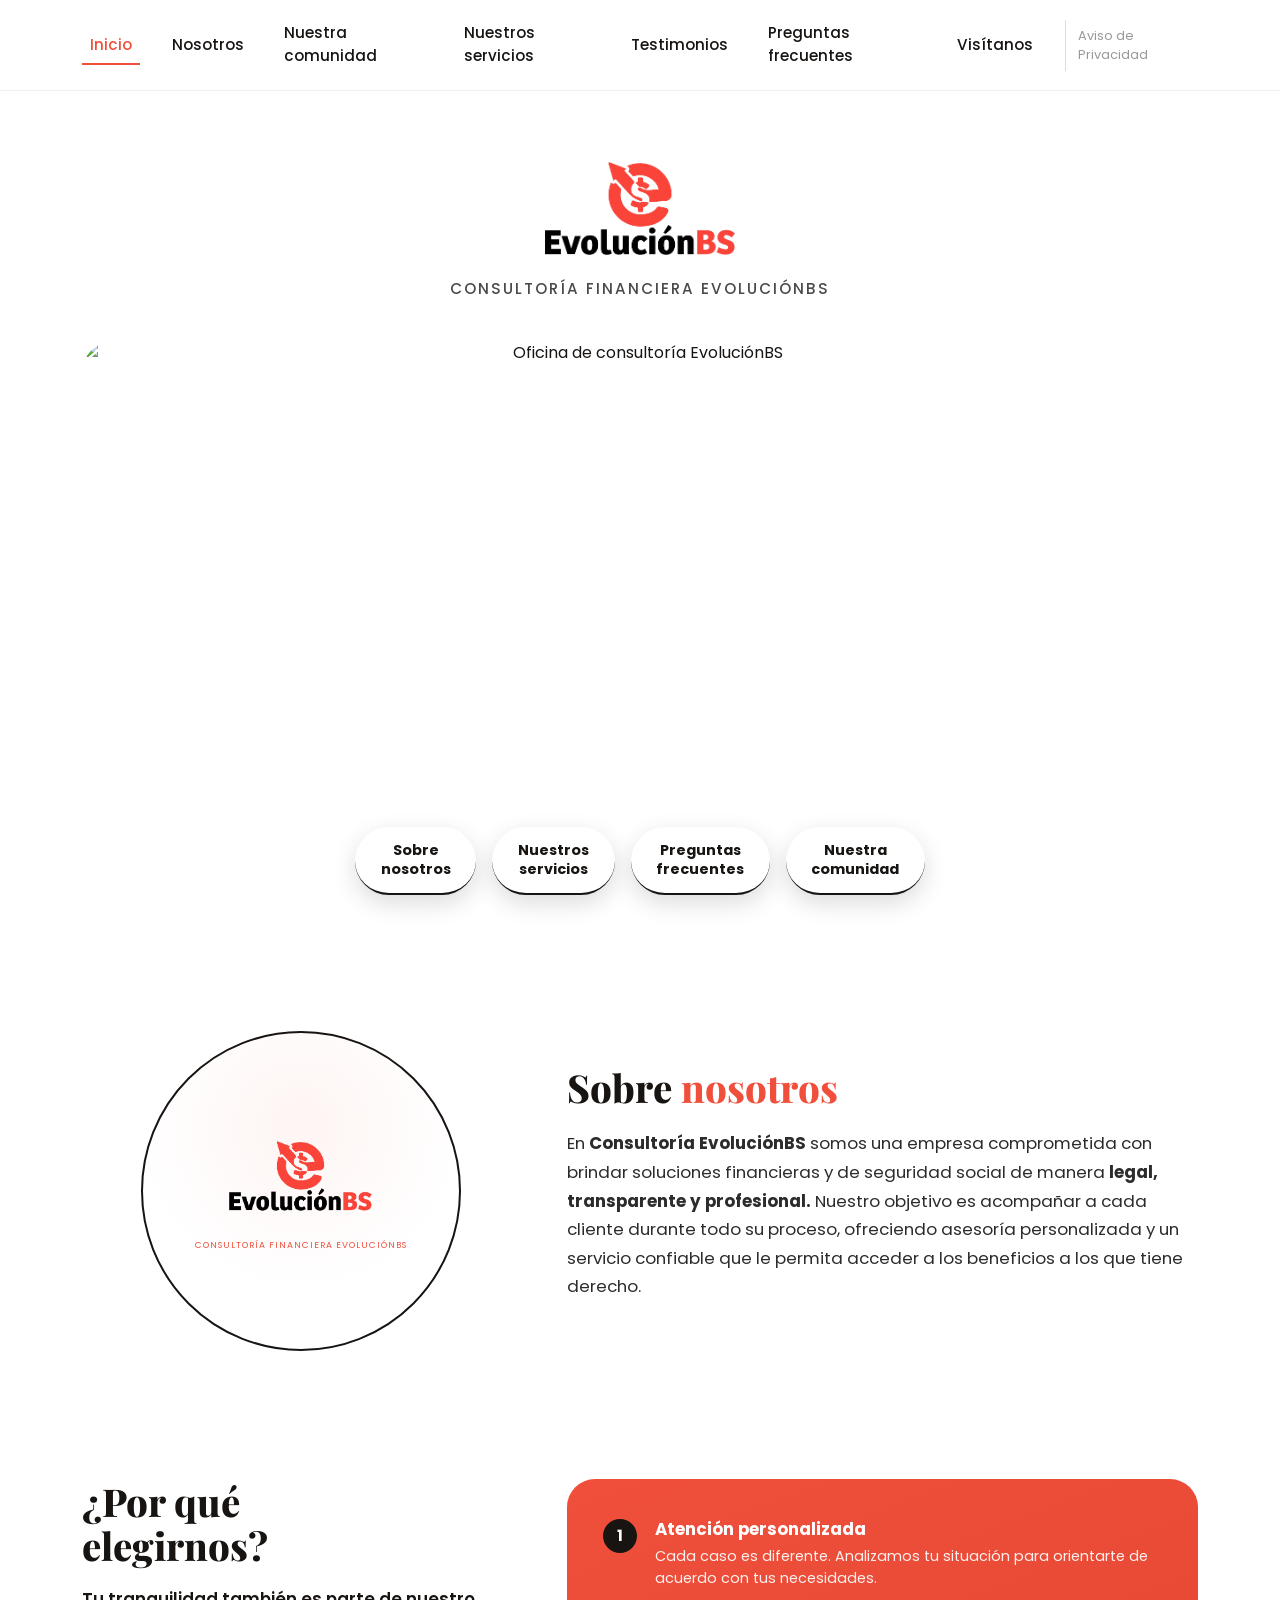
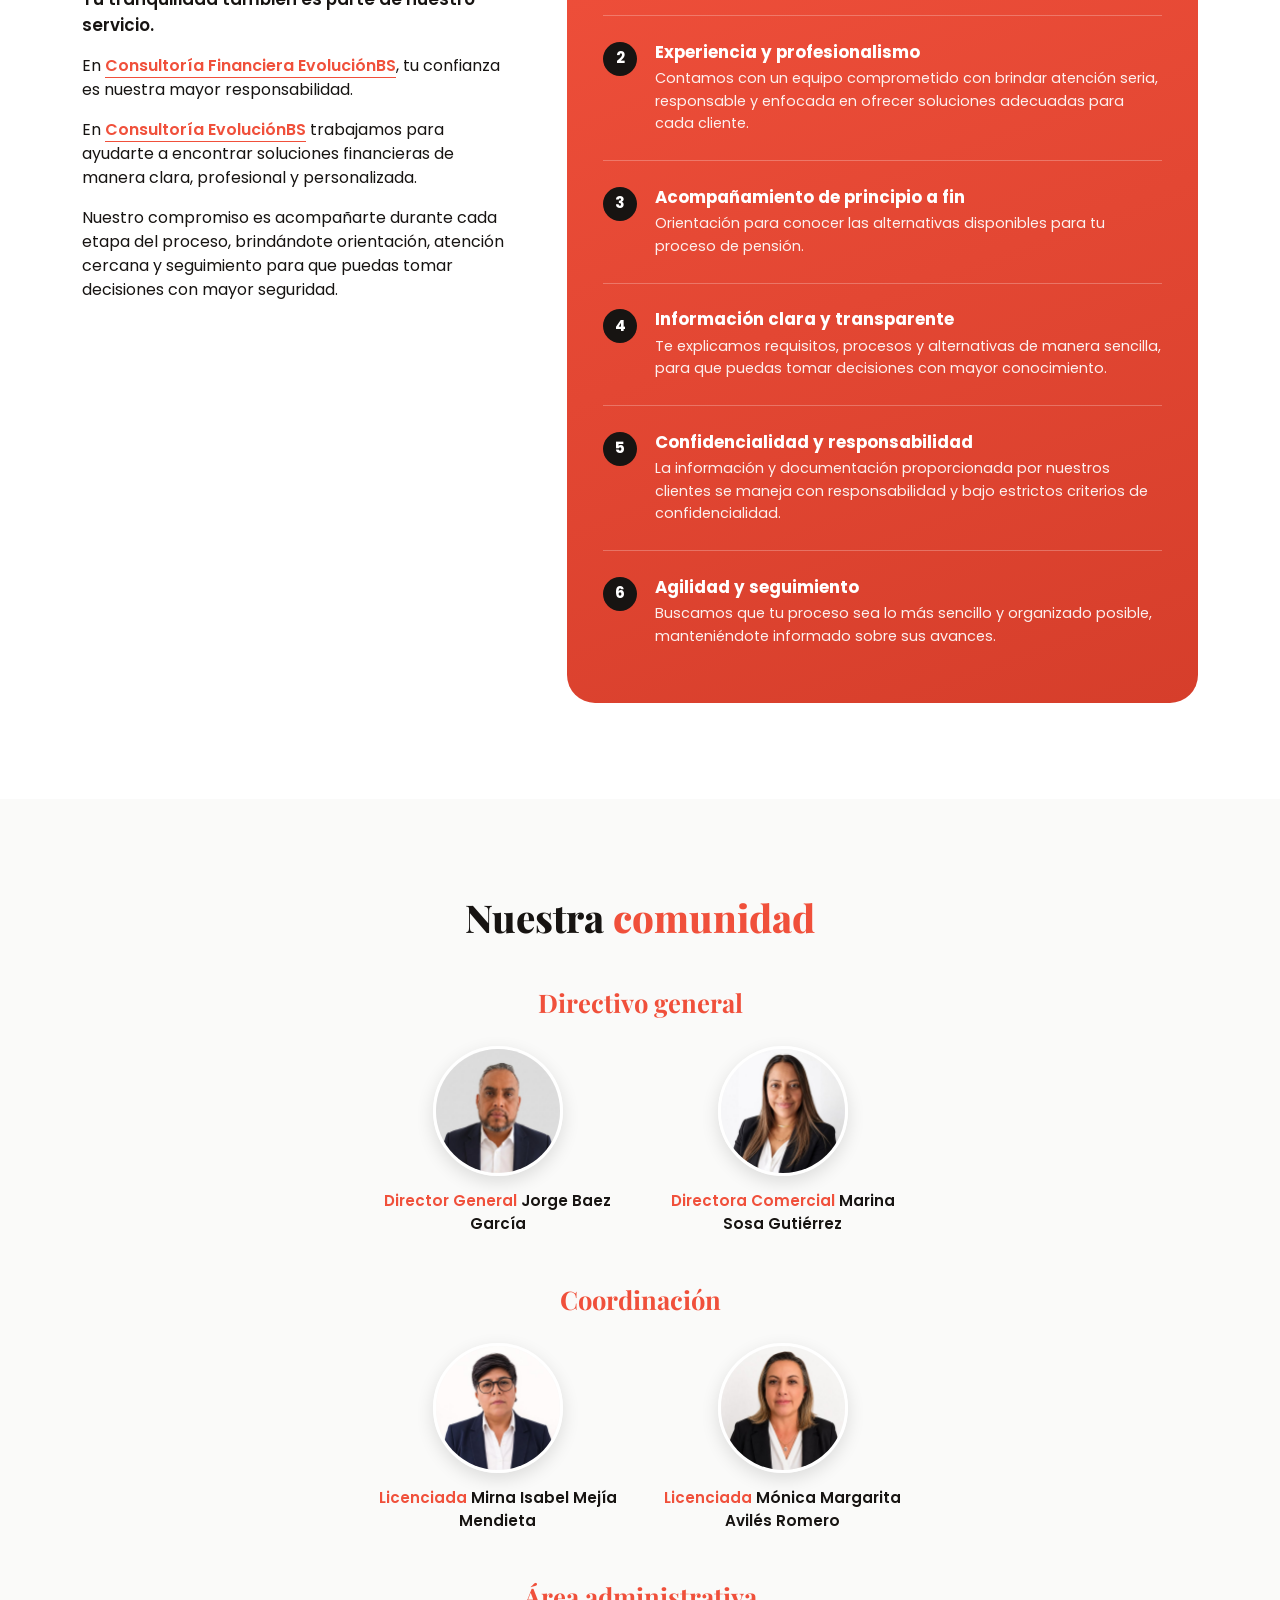
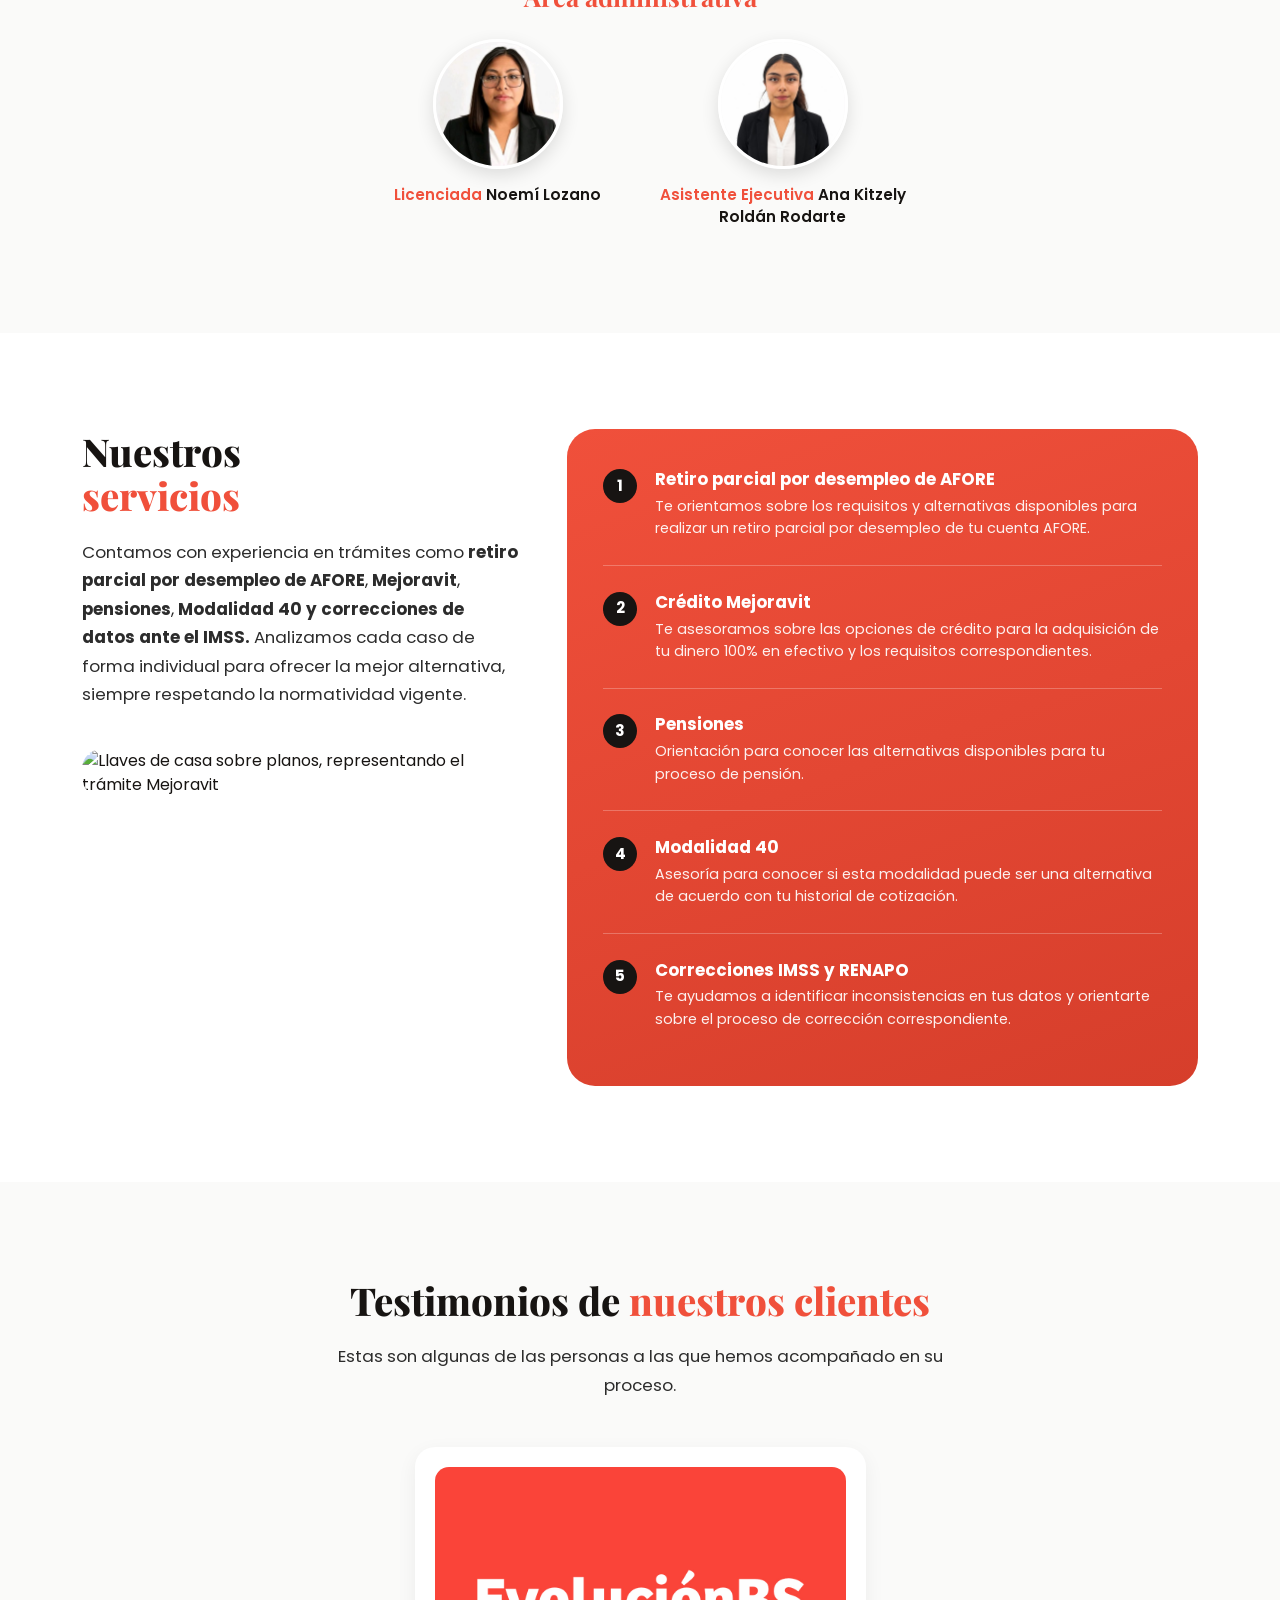
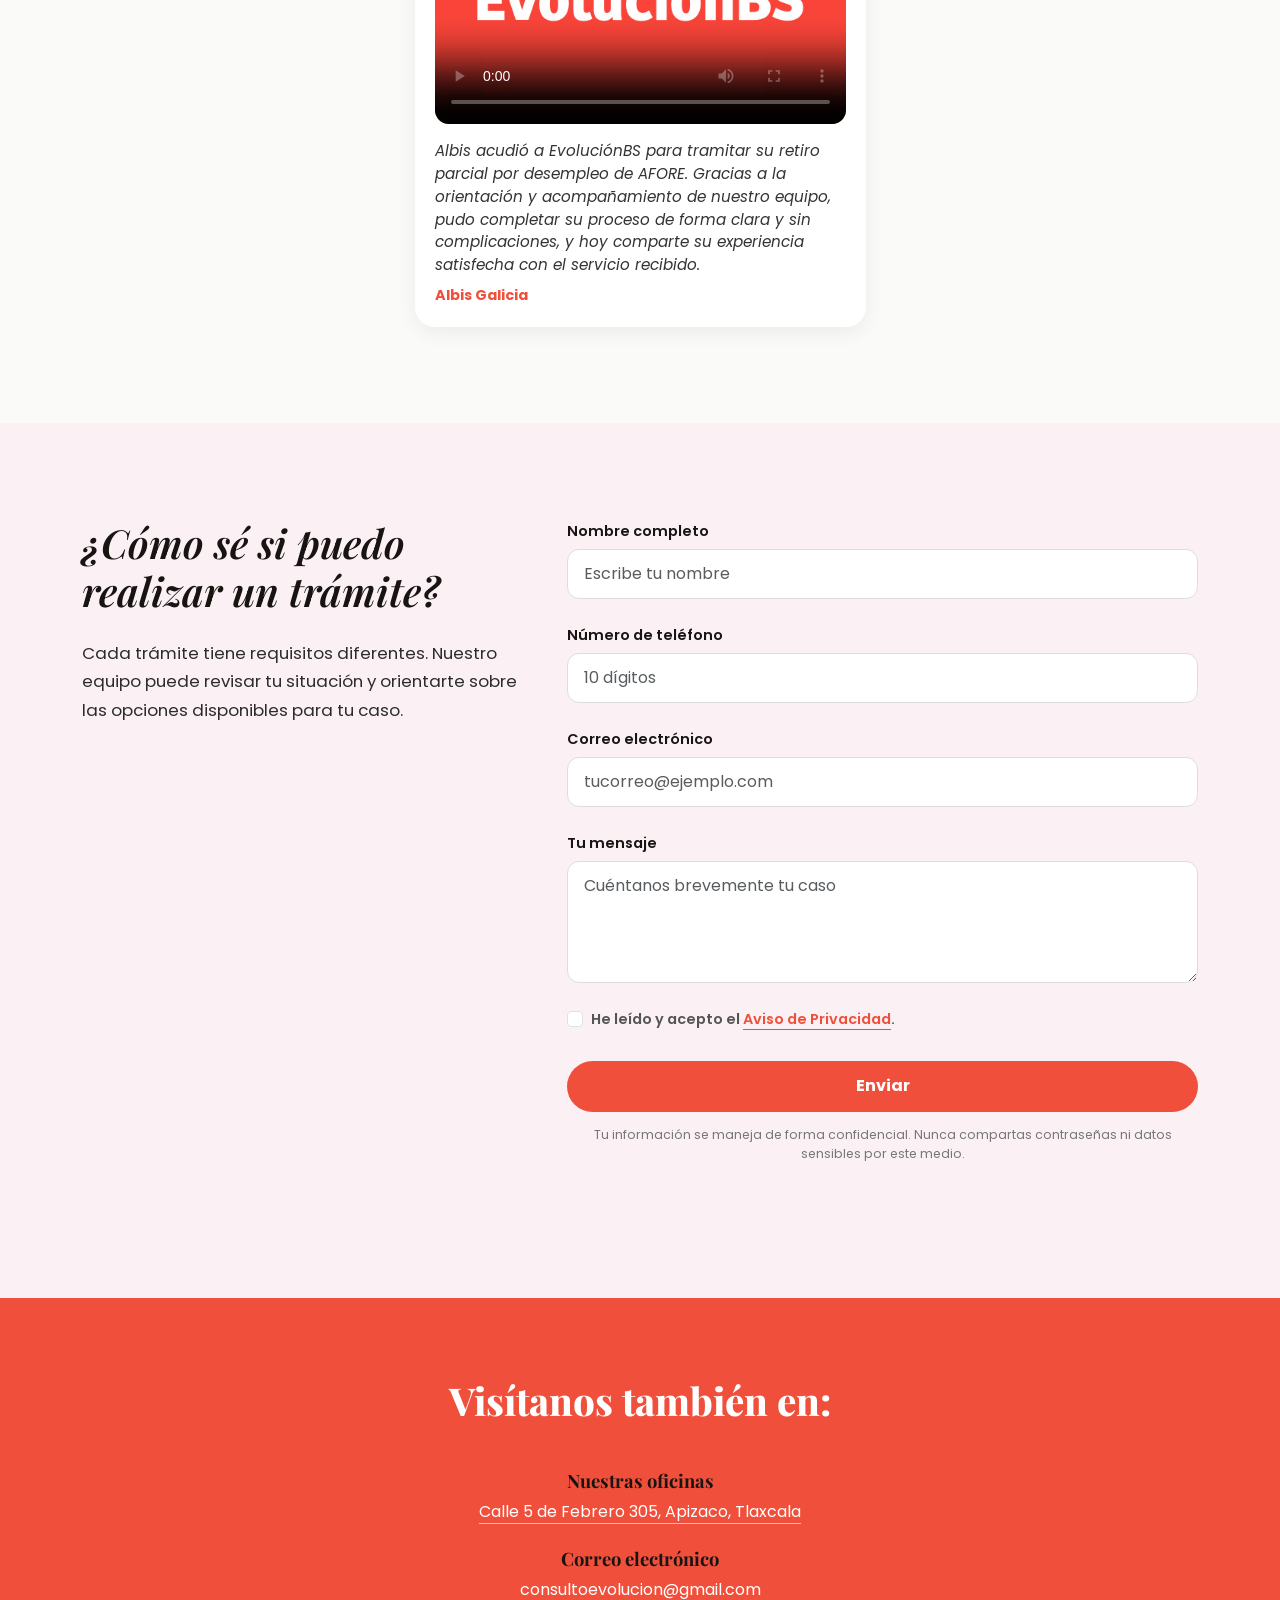
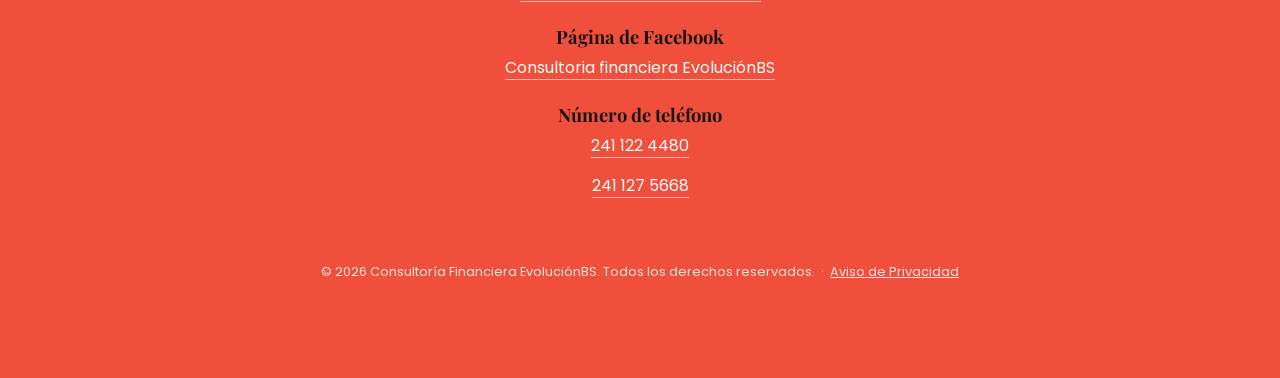
==== index.html @ 9e3d81ce "Pagina Web EvoluciónBS 1.0" ====
<!DOCTYPE html>
<html lang="es">
<head>
<meta charset="UTF-8">
<meta name="viewport" content="width=device-width, initial-scale=1.0">
<title>Consultoría Financiera EvoluciónBS</title>

<!-- Favicon -->
<link rel="icon" type="image/x-icon" href="media/favicon/favicon.ico">
<link rel="icon" type="image/png" sizes="32x32" href="media/favicon/favicon-32.png">
<link rel="icon" type="image/png" sizes="16x16" href="media/favicon/favicon-16.png">
<link rel="apple-touch-icon" sizes="180x180" href="media/favicon/favicon-180.png">

<!-- Bootstrap 5 -->
<link href="https://cdnjs.cloudflare.com/ajax/libs/bootstrap/5.3.3/css/bootstrap.min.css" rel="stylesheet">
<!-- Google Fonts -->
<link rel="preconnect" href="https://fonts.googleapis.com">
<link href="https://fonts.googleapis.com/css2?family=Playfair+Display:ital,wght@0,600;0,700;0,800;1,500;1,600&family=Poppins:wght@300;400;500;600;700&display=swap" rel="stylesheet">

<style>
:root {
  --evo-red: #F0503B;
  --evo-red-dark: #D63E2B;
  --evo-black: #171412;
  --evo-pink-bg: #FBF1F4;
  --evo-gray-bg: #FAFAF9;
  --evo-white: #FFFFFF;
  --font-display: 'Playfair Display', Georgia, serif;
  --font-body: 'Poppins', 'Segoe UI', sans-serif;
}

* { box-sizing: border-box; }

html { scroll-behavior: smooth; }

body {
  font-family: var(--font-body);
  color: var(--evo-black);
  background: var(--evo-white);
  -webkit-font-smoothing: antialiased;
}

a { text-decoration: none; }

/* ===== NAVBAR ===== */
.evo-navbar {
  background: var(--evo-white);
  padding: 1rem 0;
  border-bottom: 1px solid rgba(0,0,0,0.06);
}
.evo-brand-mini {
  font-family: var(--font-display);
  font-weight: 700;
  color: var(--evo-black);
}
.evo-nav .nav-link {
  color: var(--evo-black);
  font-weight: 500;
  font-size: 0.95rem;
  padding: 0.4rem 0.2rem;
  position: relative;
}
.evo-nav .nav-link.active,
.evo-nav .nav-link:hover {
  color: var(--evo-red);
}
.evo-nav .nav-link.active::after {
  content: "";
  position: absolute;
  left: 0; right: 0; bottom: -2px;
  height: 2px;
  background: var(--evo-red);
}
.evo-nav-secondary {
  font-size: 0.8rem !important;
  color: #999 !important;
  font-weight: 400 !important;
  padding-left: 0.75rem !important;
  border-left: 1px solid #ddd;
}
.evo-nav-secondary:hover {
  color: var(--evo-red) !important;
}
@media (max-width: 991.98px) {
  .evo-nav-secondary {
    border-left: none;
    padding-left: 0.2rem !important;
  }
}

/* ===== HERO ===== */
.evo-hero {
  padding: 3.5rem 0 0;
  text-align: center;
}
.evo-logo-img { width: 220px; max-width: 70vw; height: auto; }
.evo-wordmark {
  font-family: var(--font-display);
  font-weight: 800;
  font-size: 3rem;
  letter-spacing: -0.5px;
  margin-bottom: 0.25rem;
}
.evo-red-text { color: var(--evo-red); }
.evo-tagline {
  letter-spacing: 2px;
  font-size: 0.95rem;
  font-weight: 500;
  color: #4a4a4a;
  margin-bottom: 2.5rem;
}

.evo-hero-media {
  position: relative;
  max-width: 1120px;
  margin: 0 auto;
}
.evo-hero-img {
  width: 100%;
  height: min(60vh, 520px);
  object-fit: cover;
  border-radius: 32px 32px 0 0;
  display: block;
}
.evo-hero-pills {
  position: relative;
  margin-top: -34px;
  display: flex;
  flex-wrap: wrap;
  justify-content: center;
  gap: 1rem;
  padding-bottom: 2.5rem;
}
.evo-pill {
  background: var(--evo-white);
  color: var(--evo-black);
  font-weight: 700;
  font-size: 0.9rem;
  text-align: center;
  line-height: 1.3;
  border-radius: 999px;
  padding: 0.9rem 1.6rem;
  box-shadow: 0 8px 24px rgba(0,0,0,0.14);
  border-bottom: 2px solid var(--evo-black);
  transition: transform 0.2s ease, background 0.2s ease, color 0.2s ease;
}
.evo-pill:hover {
  background: var(--evo-red);
  color: var(--evo-white);
  border-color: var(--evo-red);
  transform: translateY(-3px);
}

/* ===== SECTIONS ===== */
.evo-section {
  padding: 6rem 0;
}
.evo-section-alt {
  background: var(--evo-gray-bg);
}
.evo-why {
  margin-top: 5rem;
}
.evo-h2 {
  font-family: var(--font-display);
  font-weight: 800;
  font-size: 2.4rem;
  line-height: 1.15;
  margin-bottom: 1.25rem;
}
.evo-h2-italic {
  font-family: var(--font-display);
  font-style: italic;
  font-weight: 600;
  font-size: 2.5rem;
  line-height: 1.2;
  margin-bottom: 1.5rem;
}
.evo-h3 {
  font-family: var(--font-display);
  font-weight: 700;
  font-size: 1.6rem;
  color: var(--evo-red);
  margin-bottom: 1.75rem;
}
.evo-lead {
  font-size: 1.05rem;
  line-height: 1.7;
  color: #2c2c2c;
}
.evo-bold-lead {
  font-weight: 600;
  font-size: 1.05rem;
}
.evo-inline-link {
  color: var(--evo-red);
  font-weight: 600;
  border-bottom: 1px solid var(--evo-red);
}

/* ===== CIRCLE LOGO CARD (Nosotros) ===== */
.evo-circle-frame {
  width: min(320px, 80vw);
  aspect-ratio: 1;
  border-radius: 50%;
  border: 2px solid var(--evo-black);
  display: flex;
  align-items: center;
  justify-content: center;
  background:
    radial-gradient(circle at 50% 30%, rgba(240,80,59,0.06), transparent 60%);
}
.evo-circle-logo {
  text-align: center;
  padding: 1rem;
}
.evo-circle-logo-img { width: 190px; max-width: 78%; height: auto; margin-bottom: 0.9rem; }
.evo-circle-word {
  display: block;
  font-family: var(--font-body);
  font-weight: 800;
  font-size: 1.3rem;
}
.evo-circle-logo small {
  display: block;
  font-size: 0.55rem;
  letter-spacing: 1px;
  color: var(--evo-red);
  margin-top: 0.2rem;
}

/* ===== RED CARD / NUMBERED LIST ===== */
.evo-red-card {
  background: linear-gradient(160deg, var(--evo-red) 0%, var(--evo-red-dark) 100%);
  border-radius: 28px;
  padding: 2.5rem 2.25rem;
  color: var(--evo-white);
}
.evo-numbered-list li {
  display: flex;
  gap: 1.1rem;
  padding-bottom: 1.6rem;
  margin-bottom: 1.6rem;
  border-bottom: 1px solid rgba(255,255,255,0.25);
}
.evo-numbered-list li:last-child {
  border-bottom: none;
  padding-bottom: 0;
  margin-bottom: 0;
}
.evo-badge {
  flex: 0 0 auto;
  width: 34px;
  height: 34px;
  border-radius: 50%;
  background: var(--evo-black);
  color: var(--evo-white);
  font-weight: 700;
  font-size: 0.95rem;
  display: flex;
  align-items: center;
  justify-content: center;
}
.evo-numbered-list h3 {
  font-family: var(--font-body);
  font-weight: 700;
  font-size: 1.05rem;
  margin-bottom: 0.35rem;
  color: var(--evo-white);
}
.evo-numbered-list p {
  font-size: 0.9rem;
  line-height: 1.55;
  opacity: 0.92;
  margin: 0;
}

/* ===== COMUNIDAD ===== */
.evo-avatar {
  width: 130px;
  height: 130px;
  border-radius: 50%;
  overflow: hidden;
  margin: 0 auto 0.9rem;
  border: 3px solid var(--evo-white);
  box-shadow: 0 6px 18px rgba(0,0,0,0.12);
}
.evo-avatar img { width: 100%; height: 100%; object-fit: cover; }
.evo-team-name {
  font-weight: 600;
  font-size: 0.95rem;
  margin: 0;
}
.evo-team-row { margin-bottom: 0.5rem; }

/* ===== SERVICIOS ===== */
.evo-service-img {
  width: 100%;
  border-radius: 20px;
  object-fit: cover;
  max-height: 260px;
}

/* ===== TESTIMONIOS ===== */
.evo-testimonial-card {
  background: var(--evo-white);
  border-radius: 20px;
  padding: 1.25rem;
  height: 100%;
  box-shadow: 0 6px 20px rgba(0,0,0,0.06);
}
.evo-testimonial-media {
  width: 100%;
  aspect-ratio: 16 / 10;
  border-radius: 14px;
  overflow: hidden;
  margin-bottom: 1rem;
}
.evo-testimonial-media img,
.evo-testimonial-media video {
  width: 100%;
  height: 100%;
  object-fit: cover;
  display: block;
}
.evo-placeholder-media {
  display: flex;
  flex-direction: column;
  align-items: center;
  justify-content: center;
  gap: 0.6rem;
  background: var(--evo-gray-bg);
  border: 2px dashed #d9d4d1;
  color: #9a9490;
  text-align: center;
  padding: 1rem;
}
.evo-placeholder-media span {
  font-size: 0.8rem;
  font-weight: 500;
  max-width: 180px;
}
.evo-testimonial-quote {
  font-style: italic;
  font-size: 0.95rem;
  color: #333;
  margin-bottom: 0.5rem;
}
.evo-testimonial-name {
  font-weight: 700;
  font-size: 0.9rem;
  color: var(--evo-red);
  margin: 0;
}

/* ===== FAQ / FORM ===== */
.evo-section-faq {
  background: var(--evo-pink-bg);
}
.evo-form label {
  font-weight: 600;
  font-size: 0.9rem;
  margin-bottom: 0.4rem;
}
.evo-input {
  border-radius: 12px;
  border: 1px solid #ddd;
  padding: 0.75rem 1rem;
  background: var(--evo-white);
}
.evo-input:focus {
  border-color: var(--evo-red);
  box-shadow: 0 0 0 0.2rem rgba(240,80,59,0.15);
}
.evo-btn-submit {
  background: var(--evo-red);
  color: var(--evo-white);
  font-weight: 700;
  border-radius: 999px;
  padding: 0.85rem;
  border: none;
  transition: background 0.2s ease;
}
.evo-btn-submit:hover { background: var(--evo-red-dark); color: var(--evo-white); }
.evo-form-note {
  font-size: 0.78rem;
  color: #777;
  text-align: center;
  margin-top: 0.9rem;
  margin-bottom: 0;
}
.evo-form-note-inline {
  font-size: 0.85rem;
  color: #555;
}
.evo-form-status {
  margin-top: 1rem;
  font-size: 0.9rem;
  font-weight: 600;
  text-align: center;
  min-height: 1.4rem;
}
.evo-form-status.is-success { color: #1a7a3c; }
.evo-form-status.is-error { color: #c0392b; }
.evo-input.is-invalid { border-color: #c0392b; }
.evo-btn-submit:disabled { opacity: 0.65; cursor: not-allowed; }

/* ===== FOOTER / VISÍTANOS ===== */
.evo-footer {
  background: var(--evo-red);
  color: var(--evo-white);
  padding: 5rem 0;
}
.evo-footer-title {
  color: var(--evo-white);
  margin-bottom: 3rem;
}
.evo-footer-label {
  font-family: var(--font-display);
  font-weight: 700;
  font-size: 1.15rem;
  color: var(--evo-black);
}
.evo-footer-link a,
.evo-footer-text a {
  color: var(--evo-white);
  border-bottom: 1px solid rgba(255,255,255,0.6);
}
.evo-footer-link a:hover,
.evo-footer-text a:hover { color: var(--evo-black); border-color: var(--evo-black); }
.evo-copyright {
  font-size: 0.8rem;
  opacity: 0.85;
}

/* ===== RESPONSIVE ===== */
@media (max-width: 991.98px) {
  .evo-navbar .navbar-collapse { padding-top: 1rem; }
  .evo-nav { text-align: center; }
  .evo-wordmark { font-size: 2.3rem; }
  .evo-hero-pills { margin-top: 1.5rem; }
  .evo-hero-img { border-radius: 24px; height: 320px; }
  .evo-section { padding: 4rem 0; }
  .evo-h2, .evo-h2-italic { font-size: 2rem; }
}

@media (prefers-reduced-motion: reduce) {
  html { scroll-behavior: auto; }
  .evo-pill { transition: none; }
}

</style>
</head>
<body>

<!-- ============ NAVBAR ============ -->
<nav class="navbar navbar-expand-lg evo-navbar sticky-top">
  <div class="container-xl">
    <a class="navbar-brand evo-brand-mini d-lg-none" href="#inicio">EvoluciónBS</a>
    <button class="navbar-toggler" type="button" data-bs-toggle="collapse" data-bs-target="#evoNav" aria-controls="evoNav" aria-expanded="false" aria-label="Abrir menú">
      <span class="navbar-toggler-icon"></span>
    </button>
    <div class="collapse navbar-collapse justify-content-end" id="evoNav">
      <ul class="navbar-nav evo-nav gap-lg-4 align-items-lg-center">
        <li class="nav-item"><a class="nav-link active" href="#inicio">Inicio</a></li>
        <li class="nav-item"><a class="nav-link" href="#nosotros">Nosotros</a></li>
        <li class="nav-item"><a class="nav-link" href="#comunidad">Nuestra comunidad</a></li>
        <li class="nav-item"><a class="nav-link" href="#servicios">Nuestros servicios</a></li>
        <li class="nav-item"><a class="nav-link" href="#testimonios">Testimonios</a></li>
        <li class="nav-item"><a class="nav-link" href="#faq">Preguntas frecuentes</a></li>
        <li class="nav-item"><a class="nav-link" href="#visitanos">Visítanos</a></li>
        <li class="nav-item"><a class="nav-link evo-nav-secondary" href="aviso-privacidad.html">Aviso de Privacidad</a></li>
      </ul>
    </div>
  </div>
</nav>

<!-- ============ HERO / INICIO ============ -->
<header id="inicio" class="evo-hero">
  <div class="container-xl text-center">
    <div class="evo-logo mx-auto mb-2">
      <img src="media/logo/logo.png" alt="Logotipo Consultoría Financiera EvoluciónBS" class="evo-logo-img">
    </div>
    <h1 class="visually-hidden">EvoluciónBS — Consultoría Financiera EvoluciónBS</h1>
    <p class="evo-tagline">CONSULTORÍA FINANCIERA EVOLUCIÓNBS</p>

    <div class="evo-hero-media">
      <img src="https://images.unsplash.com/photo-1497366216548-37526070297c?auto=format&fit=crop&w=1600&q=80"
           alt="Oficina de consultoría EvoluciónBS" class="evo-hero-img">

      <div class="evo-hero-pills">
        <a href="#nosotros" class="evo-pill">Sobre<br>nosotros</a>
        <a href="#servicios" class="evo-pill">Nuestros<br>servicios</a>
        <a href="#faq" class="evo-pill">Preguntas<br>frecuentes</a>
        <a href="#comunidad" class="evo-pill">Nuestra<br>comunidad</a>
      </div>
    </div>
  </div>
</header>

<!-- ============ NOSOTROS ============ -->
<section id="nosotros" class="evo-section">
  <div class="container-xl">
    <div class="row align-items-center g-5">
      <div class="col-lg-5">
        <div class="evo-circle-frame mx-auto">
          <div class="evo-circle-logo">
            <img src="media/logo/logo.png" alt="Logotipo Consultoría Financiera EvoluciónBS" class="evo-circle-logo-img">
            <small>CONSULTORÍA FINANCIERA EVOLUCIÓNBS</small>
          </div>
        </div>
      </div>
      <div class="col-lg-7">
        <h2 class="evo-h2">Sobre <span class="evo-red-text">nosotros</span></h2>
        <p class="evo-lead">
          En <strong>Consultoría EvoluciónBS</strong> somos una empresa comprometida con brindar
          soluciones financieras y de seguridad social de manera
          <strong>legal, transparente y profesional.</strong>
          Nuestro objetivo es acompañar a cada cliente durante todo su proceso, ofreciendo
          asesoría personalizada y un servicio confiable que le permita acceder a los
          beneficios a los que tiene derecho.
        </p>
      </div>
    </div>

    <div class="row g-5 align-items-start evo-why">
      <div class="col-lg-5">
        <h2 class="evo-h2">¿Por qué<br>elegirnos?</h2>
        <p class="evo-bold-lead">Tu tranquilidad también es parte de nuestro servicio.</p>
        <p>En <a href="#" class="evo-inline-link">Consultoría Financiera EvoluciónBS</a>, tu confianza es nuestra mayor responsabilidad.</p>
        <p>En <a href="#" class="evo-inline-link">Consultoría EvoluciónBS</a> trabajamos para ayudarte a encontrar soluciones financieras de manera clara, profesional y personalizada.</p>
        <p>Nuestro compromiso es acompañarte durante cada etapa del proceso, brindándote orientación, atención cercana y seguimiento para que puedas tomar decisiones con mayor seguridad.</p>
      </div>
      <div class="col-lg-7">
        <div class="evo-red-card">
          <ol class="evo-numbered-list list-unstyled">
            <li>
              <span class="evo-badge">1</span>
              <div>
                <h3>Atención personalizada</h3>
                <p>Cada caso es diferente. Analizamos tu situación para orientarte de acuerdo con tus necesidades.</p>
              </div>
            </li>
            <li>
              <span class="evo-badge">2</span>
              <div>
                <h3>Experiencia y profesionalismo</h3>
                <p>Contamos con un equipo comprometido con brindar atención seria, responsable y enfocada en ofrecer soluciones adecuadas para cada cliente.</p>
              </div>
            </li>
            <li>
              <span class="evo-badge">3</span>
              <div>
                <h3>Acompañamiento de principio a fin</h3>
                <p>Orientación para conocer las alternativas disponibles para tu proceso de pensión.</p>
              </div>
            </li>
            <li>
              <span class="evo-badge">4</span>
              <div>
                <h3>Información clara y transparente</h3>
                <p>Te explicamos requisitos, procesos y alternativas de manera sencilla, para que puedas tomar decisiones con mayor conocimiento.</p>
              </div>
            </li>
            <li>
              <span class="evo-badge">5</span>
              <div>
                <h3>Confidencialidad y responsabilidad</h3>
                <p>La información y documentación proporcionada por nuestros clientes se maneja con responsabilidad y bajo estrictos criterios de confidencialidad.</p>
              </div>
            </li>
            <li>
              <span class="evo-badge">6</span>
              <div>
                <h3>Agilidad y seguimiento</h3>
                <p>Buscamos que tu proceso sea lo más sencillo y organizado posible, manteniéndote informado sobre sus avances.</p>
              </div>
            </li>
          </ol>
        </div>
      </div>
    </div>
  </div>
</section>

<!-- ============ NUESTRA COMUNIDAD ============ -->
<section id="comunidad" class="evo-section evo-section-alt">
  <div class="container-xl text-center">
    <h2 class="evo-h2 mb-5">Nuestra <span class="evo-red-text">comunidad</span></h2>

    <h3 class="evo-h3">Directivo general</h3>
    <div class="row justify-content-center g-4 evo-team-row">
      <div class="col-6 col-md-3">
        <div class="evo-avatar"><img src="media/equipo/jorge-baez.jpg" alt="Jorge Baez García, Director General"></div>
        <p class="evo-team-name"><span class="evo-red-text">Director General</span> Jorge Baez García</p>
      </div>
      <div class="col-6 col-md-3">
        <div class="evo-avatar"><img src="media/equipo/marina-sosa.jpg" alt="Marina Sosa Gutiérrez, Directora Comercial"></div>
        <p class="evo-team-name"><span class="evo-red-text">Directora Comercial</span> Marina Sosa Gutiérrez</p>
      </div>
    </div>

    <h3 class="evo-h3 mt-5">Coordinación</h3>
    <div class="row justify-content-center g-4 evo-team-row">
      <div class="col-6 col-md-3">
        <div class="evo-avatar"><img src="media/equipo/mirna-mejia.jpg" alt="Mirna Isabel Mejía Mendieta"></div>
        <p class="evo-team-name"><span class="evo-red-text">Licenciada</span> Mirna Isabel Mejía Mendieta</p>
      </div>
      <div class="col-6 col-md-3">
        <div class="evo-avatar"><img src="media/equipo/monica-aviles.jpg" alt="Mónica Margarita Avilés Romero"></div>
        <p class="evo-team-name"><span class="evo-red-text">Licenciada</span> Mónica Margarita Avilés Romero</p>
      </div>
    </div>

    <h3 class="evo-h3 mt-5">Área administrativa</h3>
    <div class="row justify-content-center g-4 evo-team-row">
      <div class="col-6 col-md-3">
        <div class="evo-avatar"><img src="media/equipo/noemi-lozano.jpg" alt="Noemí Lozano"></div>
        <p class="evo-team-name"><span class="evo-red-text">Licenciada</span> Noemí Lozano</p>
      </div>
      <div class="col-6 col-md-3">
        <div class="evo-avatar"><img src="media/equipo/ana-roldan.jpg" alt="Ana Kitzely Roldán Rodarte, Asistente Ejecutiva"></div>
        <p class="evo-team-name"><span class="evo-red-text">Asistente Ejecutiva</span> Ana Kitzely Roldán Rodarte</p>
      </div>
    </div>
  </div>
</section>

<!-- ============ NUESTROS SERVICIOS ============ -->
<section id="servicios" class="evo-section">
  <div class="container-xl">
    <div class="row g-5 align-items-start">
      <div class="col-lg-5">
        <h2 class="evo-h2">Nuestros<br><span class="evo-red-text">servicios</span></h2>
        <p class="evo-lead">
          Contamos con experiencia en trámites como <strong>retiro parcial por desempleo de AFORE</strong>,
          <strong>Mejoravit</strong>, <strong>pensiones</strong>, <strong>Modalidad 40 y correcciones de datos ante el IMSS.</strong>
          Analizamos cada caso de forma individual para ofrecer la mejor alternativa, siempre respetando la normatividad vigente.
        </p>
        <img src="https://images.unsplash.com/photo-1560518883-ce09059eeffa?auto=format&fit=crop&w=900&q=80"
             alt="Llaves de casa sobre planos, representando el trámite Mejoravit" class="evo-service-img mt-4">
      </div>

      <div class="col-lg-7">
        <div class="evo-red-card">
          <ol class="evo-numbered-list list-unstyled" start="1">
            <li>
              <span class="evo-badge">1</span>
              <div>
                <h3>Retiro parcial por desempleo de AFORE</h3>
                <p>Te orientamos sobre los requisitos y alternativas disponibles para realizar un retiro parcial por desempleo de tu cuenta AFORE.</p>
              </div>
            </li>
            <li>
              <span class="evo-badge">2</span>
              <div>
                <h3>Crédito Mejoravit</h3>
                <p>Te asesoramos sobre las opciones de crédito para la adquisición de tu dinero 100% en efectivo y los requisitos correspondientes.</p>
              </div>
            </li>
            <li>
              <span class="evo-badge">3</span>
              <div>
                <h3>Pensiones</h3>
                <p>Orientación para conocer las alternativas disponibles para tu proceso de pensión.</p>
              </div>
            </li>
            <li>
              <span class="evo-badge">4</span>
              <div>
                <h3>Modalidad 40</h3>
                <p>Asesoría para conocer si esta modalidad puede ser una alternativa de acuerdo con tu historial de cotización.</p>
              </div>
            </li>
            <li>
              <span class="evo-badge">5</span>
              <div>
                <h3>Correcciones IMSS y RENAPO</h3>
                <p>Te ayudamos a identificar inconsistencias en tus datos y orientarte sobre el proceso de corrección correspondiente.</p>
              </div>
            </li>
          </ol>
        </div>
      </div>
    </div>
  </div>
</section>

<!-- ============ TESTIMONIOS ============ -->
<!--
  CÓMO AGREGAR UN TESTIMONIO NUEVO:
  Dentro de la sección de abajo, busca los bloques de ejemplo comentados
  (marcados como "TESTIMONIOS DE EJEMPLO") y sigue las instrucciones que
  están justo ahí, dentro de la etiqueta <div class="row ...">.
-->
<section id="testimonios" class="evo-section evo-section-alt">
  <div class="container-xl">
    <div class="text-center mb-5">
      <h2 class="evo-h2">Testimonios de <span class="evo-red-text">nuestros clientes</span></h2>
      <p class="evo-lead mx-auto" style="max-width: 640px;">
        Estas son algunas de las personas a las que hemos acompañado en su proceso.
      </p>
    </div>

    <div class="row g-4 justify-content-center">
      <!--
        TESTIMONIOS DE EJEMPLO (ocultos hasta tener más casos reales).
        Instrucciones: cuando tengas otro testimonio (foto o video), copia
        uno de estos bloques comentados un poco más abajo, complétalo con
        los datos reales, y elimina las marcas de comentario que lo envuelven
        para que se muestre. Si terminas con 3 o más tarjetas en total,
        cambia col-md-6 col-lg-5 por col-md-4 en todas, para que se repartan
        bien en la fila.

        <div class="col-md-4">
          <div class="evo-testimonial-card">
            <div class="evo-testimonial-media evo-placeholder-media">
              <svg viewBox="0 0 24 24" width="36" height="36" fill="none" stroke="currentColor" stroke-width="1.5"><rect x="3" y="6" width="18" height="13" rx="2"/><circle cx="12" cy="12.5" r="3.2"/><path d="M8 6l1.5-2h5L16 6"/></svg>
              <span>Sube aquí la foto del testimonio</span>
            </div>
            <p class="evo-testimonial-quote">Escribe aquí la cita o comentario del cliente.</p>
            <p class="evo-testimonial-name">Nombre del cliente</p>
          </div>
        </div>
      -->

      <!-- Testimonio real: Albis Galicia (video) -->
      <div class="col-md-6 col-lg-5">
        <div class="evo-testimonial-card">
          <div class="evo-testimonial-media">
            <video controls preload="metadata" poster="media/testimonios/albis-galicia-portada.jpg">
              <source src="media/testimonios/albis-galicia.mp4" type="video/mp4">
              Tu navegador no soporta la reproducción de video.
            </video>
          </div>
          <p class="evo-testimonial-quote">
            Albis acudió a EvoluciónBS para tramitar su retiro parcial por desempleo de AFORE.
            Gracias a la orientación y acompañamiento de nuestro equipo, pudo completar su
            proceso de forma clara y sin complicaciones, y hoy comparte su experiencia satisfecha
            con el servicio recibido.
          </p>
          <p class="evo-testimonial-name">Albis Galicia</p>
        </div>
      </div>

      <!--
        <div class="col-md-4">
          <div class="evo-testimonial-card">
            <div class="evo-testimonial-media evo-placeholder-media">
              <svg viewBox="0 0 24 24" width="36" height="36" fill="none" stroke="currentColor" stroke-width="1.5"><rect x="3" y="6" width="18" height="13" rx="2"/><circle cx="12" cy="12.5" r="3.2"/><path d="M8 6l1.5-2h5L16 6"/></svg>
              <span>Sube aquí la foto del testimonio</span>
            </div>
            <p class="evo-testimonial-quote">Escribe aquí la cita o comentario del cliente.</p>
            <p class="evo-testimonial-name">Nombre del cliente</p>
          </div>
        </div>
      -->
    </div>
  </div>
</section>

<!-- ============ PREGUNTAS FRECUENTES / CONTACTO ============ -->
<section id="faq" class="evo-section evo-section-faq">
  <div class="container-xl">
    <div class="row g-5 align-items-start">
      <div class="col-lg-5">
        <h2 class="evo-h2-italic">¿Cómo sé si puedo realizar un trámite?</h2>
        <p class="evo-lead">
          Cada trámite tiene requisitos diferentes. Nuestro equipo puede revisar tu situación
          y orientarte sobre las opciones disponibles para tu caso.
        </p>
      </div>

      <div class="col-lg-7">
        <form class="evo-form" id="evoContactForm" novalidate>
          <div class="mb-4">
            <label for="nombre" class="form-label">Nombre completo</label>
            <input type="text" class="form-control evo-input" id="nombre" name="nombre" placeholder="Escribe tu nombre" required>
          </div>
          <div class="mb-4">
            <label for="telefono" class="form-label">Número de teléfono</label>
            <input type="tel" class="form-control evo-input" id="telefono" name="telefono" placeholder="10 dígitos" pattern="[0-9]{10}" required>
          </div>
          <div class="mb-4">
            <label for="correo" class="form-label">Correo electrónico</label>
            <input type="email" class="form-control evo-input" id="correo" name="correo" placeholder="tucorreo@ejemplo.com" required>
          </div>
          <div class="mb-4">
            <label for="mensaje" class="form-label">Tu mensaje</label>
            <textarea class="form-control evo-input" id="mensaje" name="mensaje" rows="4" placeholder="Cuéntanos brevemente tu caso" required></textarea>
          </div>
          <div class="form-check mb-4">
            <input class="form-check-input" type="checkbox" id="aceptaAviso" required>
            <label class="form-check-label evo-form-note-inline" for="aceptaAviso">
              He leído y acepto el <a href="aviso-privacidad.html" target="_blank" class="evo-inline-link">Aviso de Privacidad</a>.
            </label>
          </div>
          <button type="submit" class="btn evo-btn-submit w-100" id="evoSubmitBtn">Enviar</button>
          <p class="evo-form-note">Tu información se maneja de forma confidencial. Nunca compartas contraseñas ni datos sensibles por este medio.</p>
          <div id="evoFormStatus" class="evo-form-status" role="status" aria-live="polite"></div>
        </form>
      </div>
    </div>
  </div>
</section>

<!-- ============ VISÍTANOS ============ -->
<footer id="visitanos" class="evo-footer">
  <div class="container-xl text-center">
    <h2 class="evo-h2 evo-footer-title">Visítanos también en:</h2>

    <div class="row justify-content-center">
      <div class="col-lg-8">
        <h3 class="evo-footer-label">Nuestras oficinas</h3>
        <p class="evo-footer-link"><a href="https://maps.google.com/?q=Calle+5+de+Febrero+305,+Apizaco,+Tlaxcala" target="_blank" rel="noopener">Calle 5 de Febrero 305, Apizaco, Tlaxcala</a></p>

        <h3 class="evo-footer-label mt-4">Correo electrónico</h3>
        <p class="evo-footer-text"><a href="mailto:consultoevolucion@gmail.com">consultoevolucion@gmail.com</a></p>

        <h3 class="evo-footer-label mt-4">Página de Facebook</h3>
        <p class="evo-footer-link"><a href="#" target="_blank" rel="noopener">Consultoria financiera EvoluciónBS</a></p>

        <h3 class="evo-footer-label mt-4">Número de teléfono</h3>
        <p class="evo-footer-link"><a href="tel:2411224480">241 122 4480</a></p>
        <p class="evo-footer-link"><a href="tel:2411275668">241 127 5668</a></p>
      </div>
    </div>

    <p class="evo-copyright mt-5">
      © 2026 Consultoría Financiera EvoluciónBS. Todos los derechos reservados.
      &nbsp;·&nbsp; <a href="aviso-privacidad.html" style="color:var(--evo-white); text-decoration:underline;">Aviso de Privacidad</a>
    </p>
  </div>
</footer>

<script src="https://cdnjs.cloudflare.com/ajax/libs/bootstrap/5.3.3/js/bootstrap.bundle.min.js"></script>
<script>
// ============================================================
// CONEXIÓN DEL FORMULARIO A LA BASE DE DATOS (Google Sheets)
// ============================================================
// 1. Sigue las instrucciones del archivo "instrucciones-backend.md"
//    para crear tu Google Sheet + Apps Script (5-10 minutos).
// 2. Pega aquí la URL que te da Apps Script al publicar como "Web App".
//    Debe verse así: https://script.google.com/macros/s/AKfycb.../exec
const EVO_FORM_ENDPOINT = "PEGA_AQUI_TU_URL_DE_APPS_SCRIPT";
// ============================================================

document.addEventListener("DOMContentLoaded", function () {
  const form = document.getElementById("evoContactForm");
  const btn = document.getElementById("evoSubmitBtn");
  const status = document.getElementById("evoFormStatus");

  if (!form) return;

  form.addEventListener("submit", async function (e) {
    e.preventDefault();
    status.textContent = "";
    status.className = "evo-form-status";

    // Validación simple en el navegador
    if (!form.checkValidity()) {
      form.classList.add("was-validated");
      status.textContent = "Por favor completa todos los campos correctamente.";
      status.classList.add("is-error");
      return;
    }

    if (EVO_FORM_ENDPOINT.includes("PEGA_AQUI")) {
      status.textContent = "Aún falta conectar el formulario a la base de datos (ver instrucciones-backend.md).";
      status.classList.add("is-error");
      return;
    }

    const data = {
      nombre: document.getElementById("nombre").value.trim(),
      telefono: document.getElementById("telefono").value.trim(),
      correo: document.getElementById("correo").value.trim(),
      mensaje: document.getElementById("mensaje").value.trim(),
      fecha: new Date().toISOString()
    };

    btn.disabled = true;
    btn.textContent = "Enviando...";

    try {
      // Apps Script Web Apps requieren este modo para evitar problemas de CORS
      await fetch(EVO_FORM_ENDPOINT, {
        method: "POST",
        mode: "no-cors",
        headers: { "Content-Type": "application/json" },
        body: JSON.stringify(data)
      });

      status.textContent = "¡Gracias! Tu solicitud fue enviada, te contactaremos pronto.";
      status.classList.add("is-success");
      form.reset();
      form.classList.remove("was-validated");
    } catch (err) {
      status.textContent = "Hubo un problema al enviar tu solicitud. Intenta de nuevo o escríbenos por WhatsApp.";
      status.classList.add("is-error");
    } finally {
      btn.disabled = false;
      btn.textContent = "Enviar";
    }
  });
});
</script>
</body>
</html>
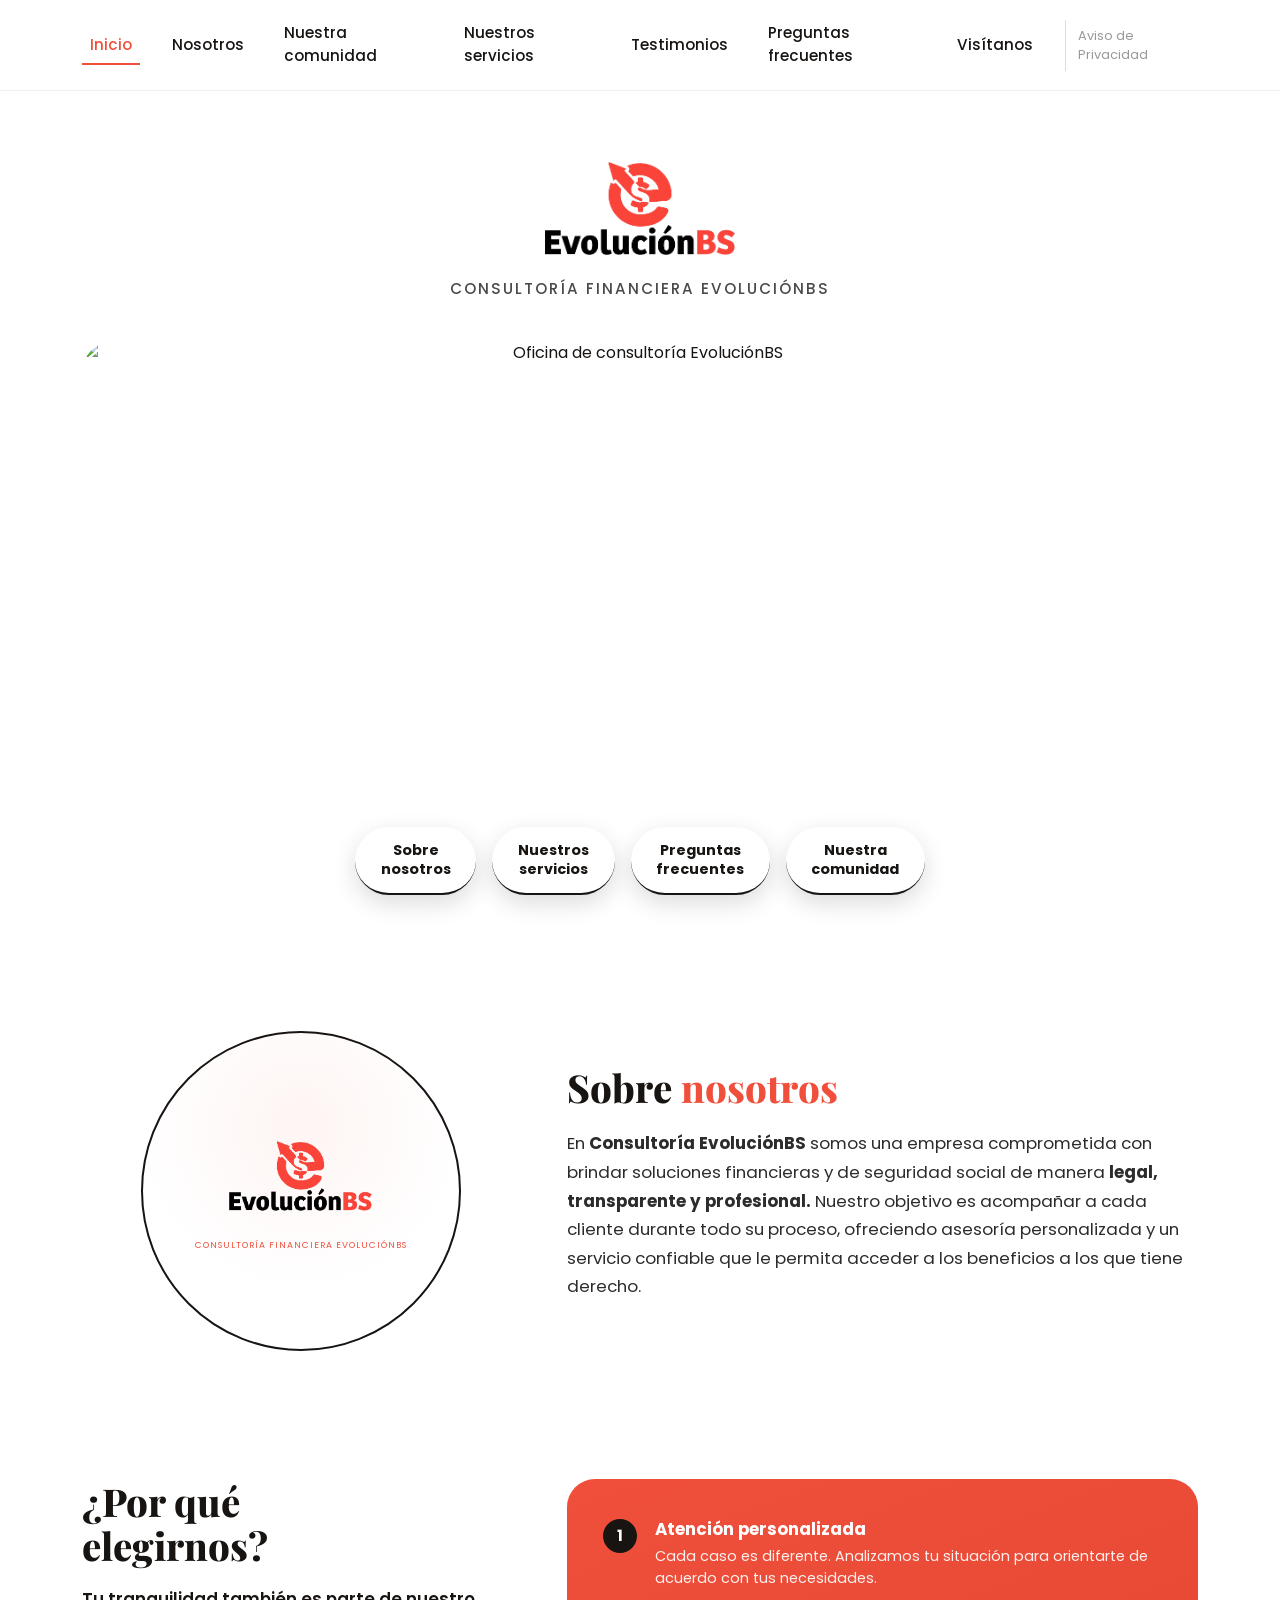
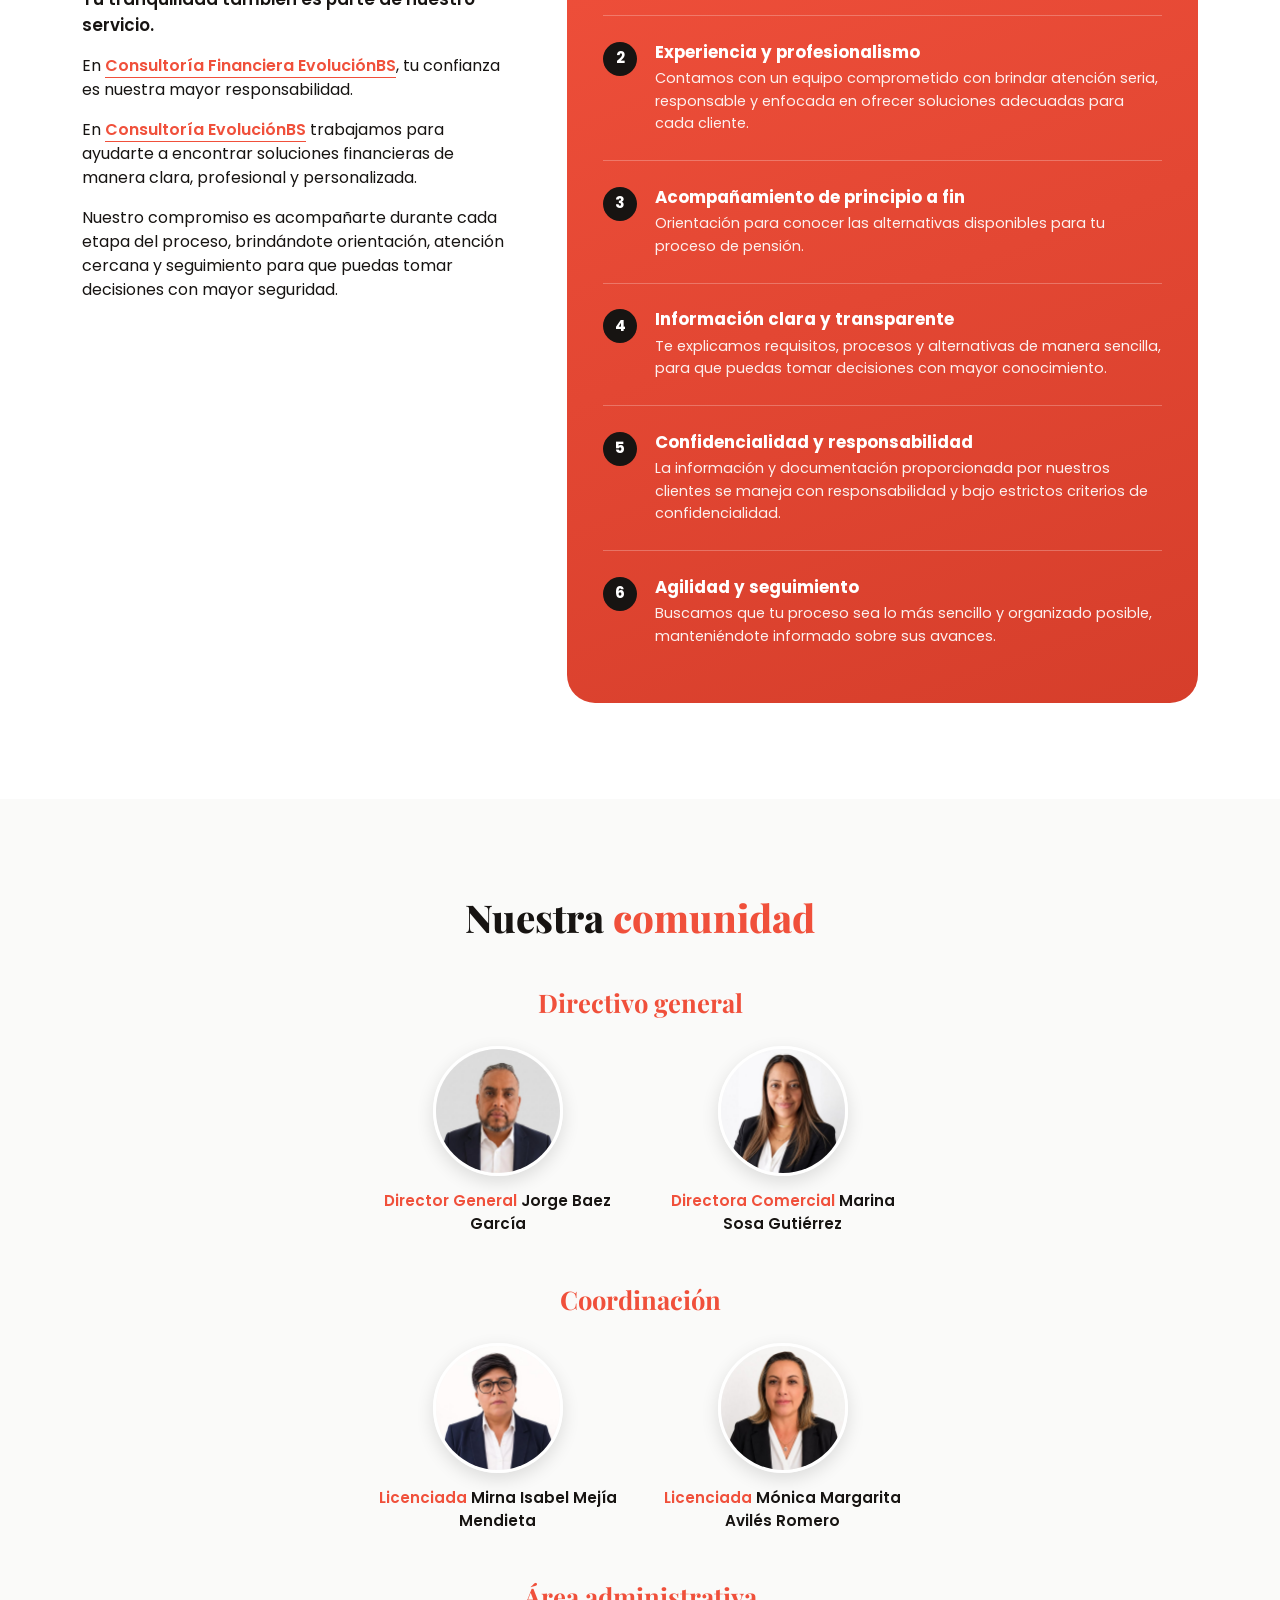
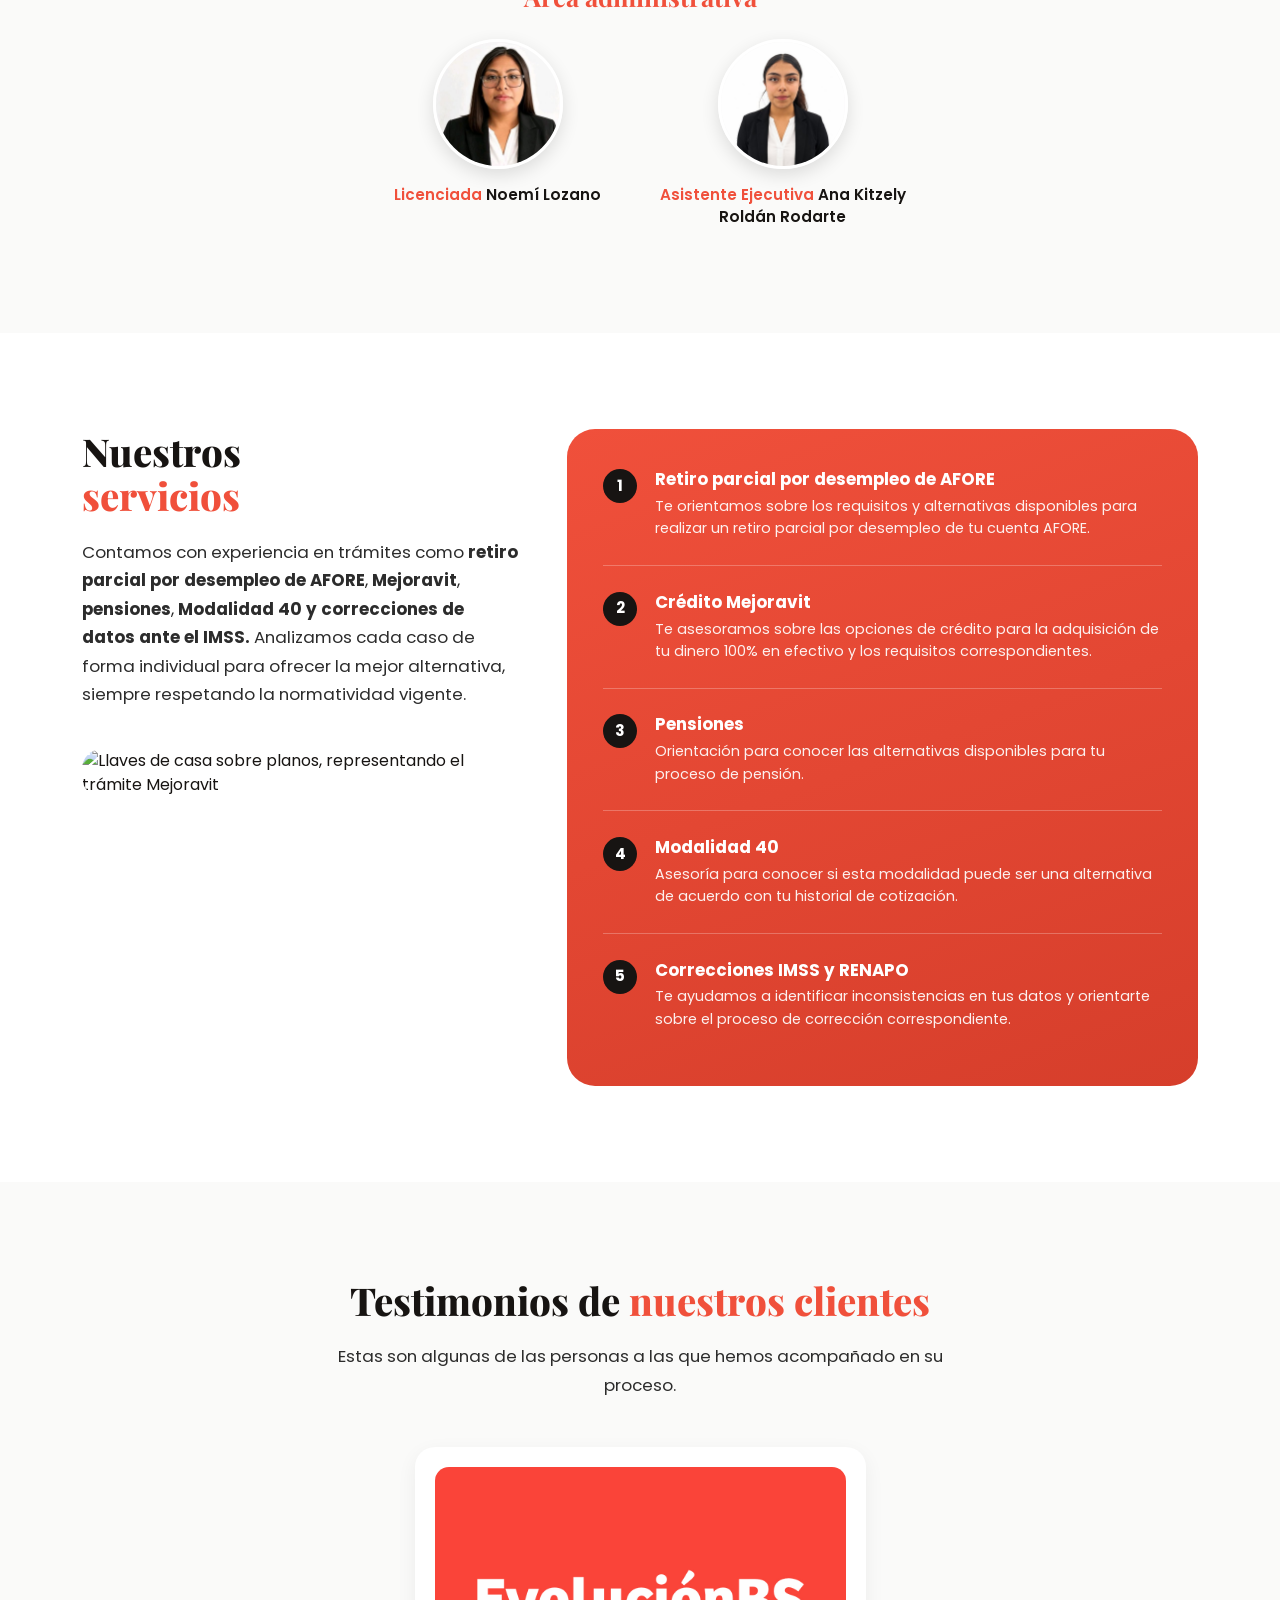
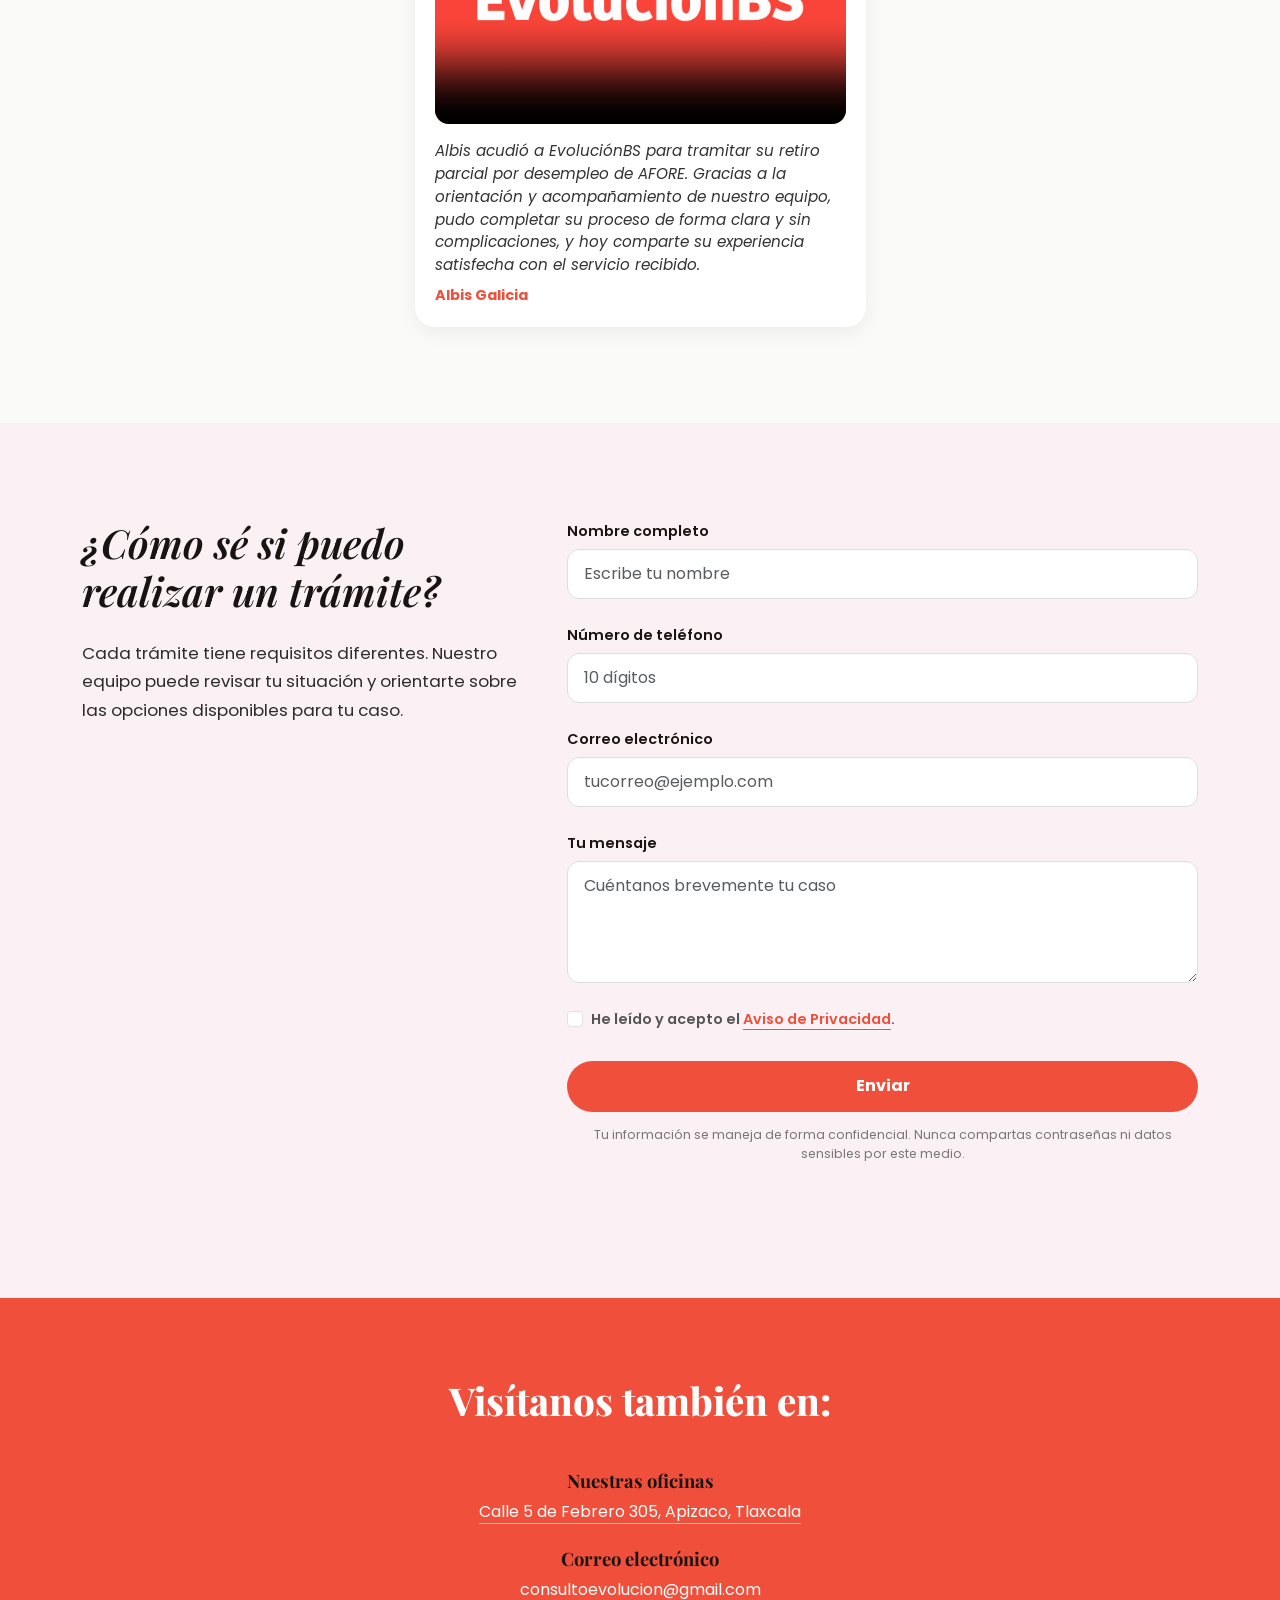
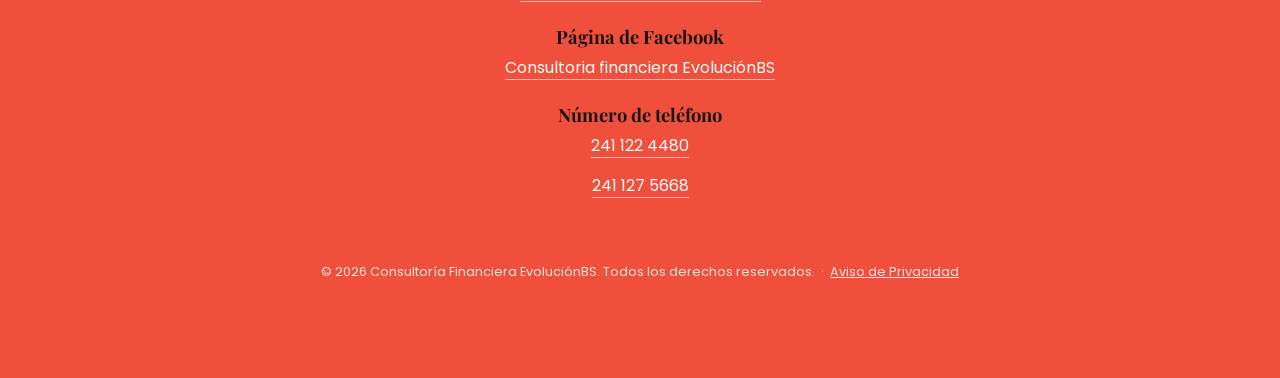
==== commit 04589988: "Correccion pagina de FB" ====
--- a/index.html
+++ b/index.html
@@ -818,7 +818,7 @@
         <p class="evo-footer-text"><a href="mailto:consultoevolucion@gmail.com">consultoevolucion@gmail.com</a></p>
 
         <h3 class="evo-footer-label mt-4">Página de Facebook</h3>
-        <p class="evo-footer-link"><a href="#" target="_blank" rel="noopener">Consultoria financiera EvoluciónBS</a></p>
+        <p class="evo-footer-link"><a href="https://www.facebook.com/profile.php?id=61590299082395&mibextid=ZbWKwL" target="_blank" rel="noopener">Consultoria financiera EvoluciónBS</a></p>
 
         <h3 class="evo-footer-label mt-4">Número de teléfono</h3>
         <p class="evo-footer-link"><a href="tel:2411224480">241 122 4480</a></p>
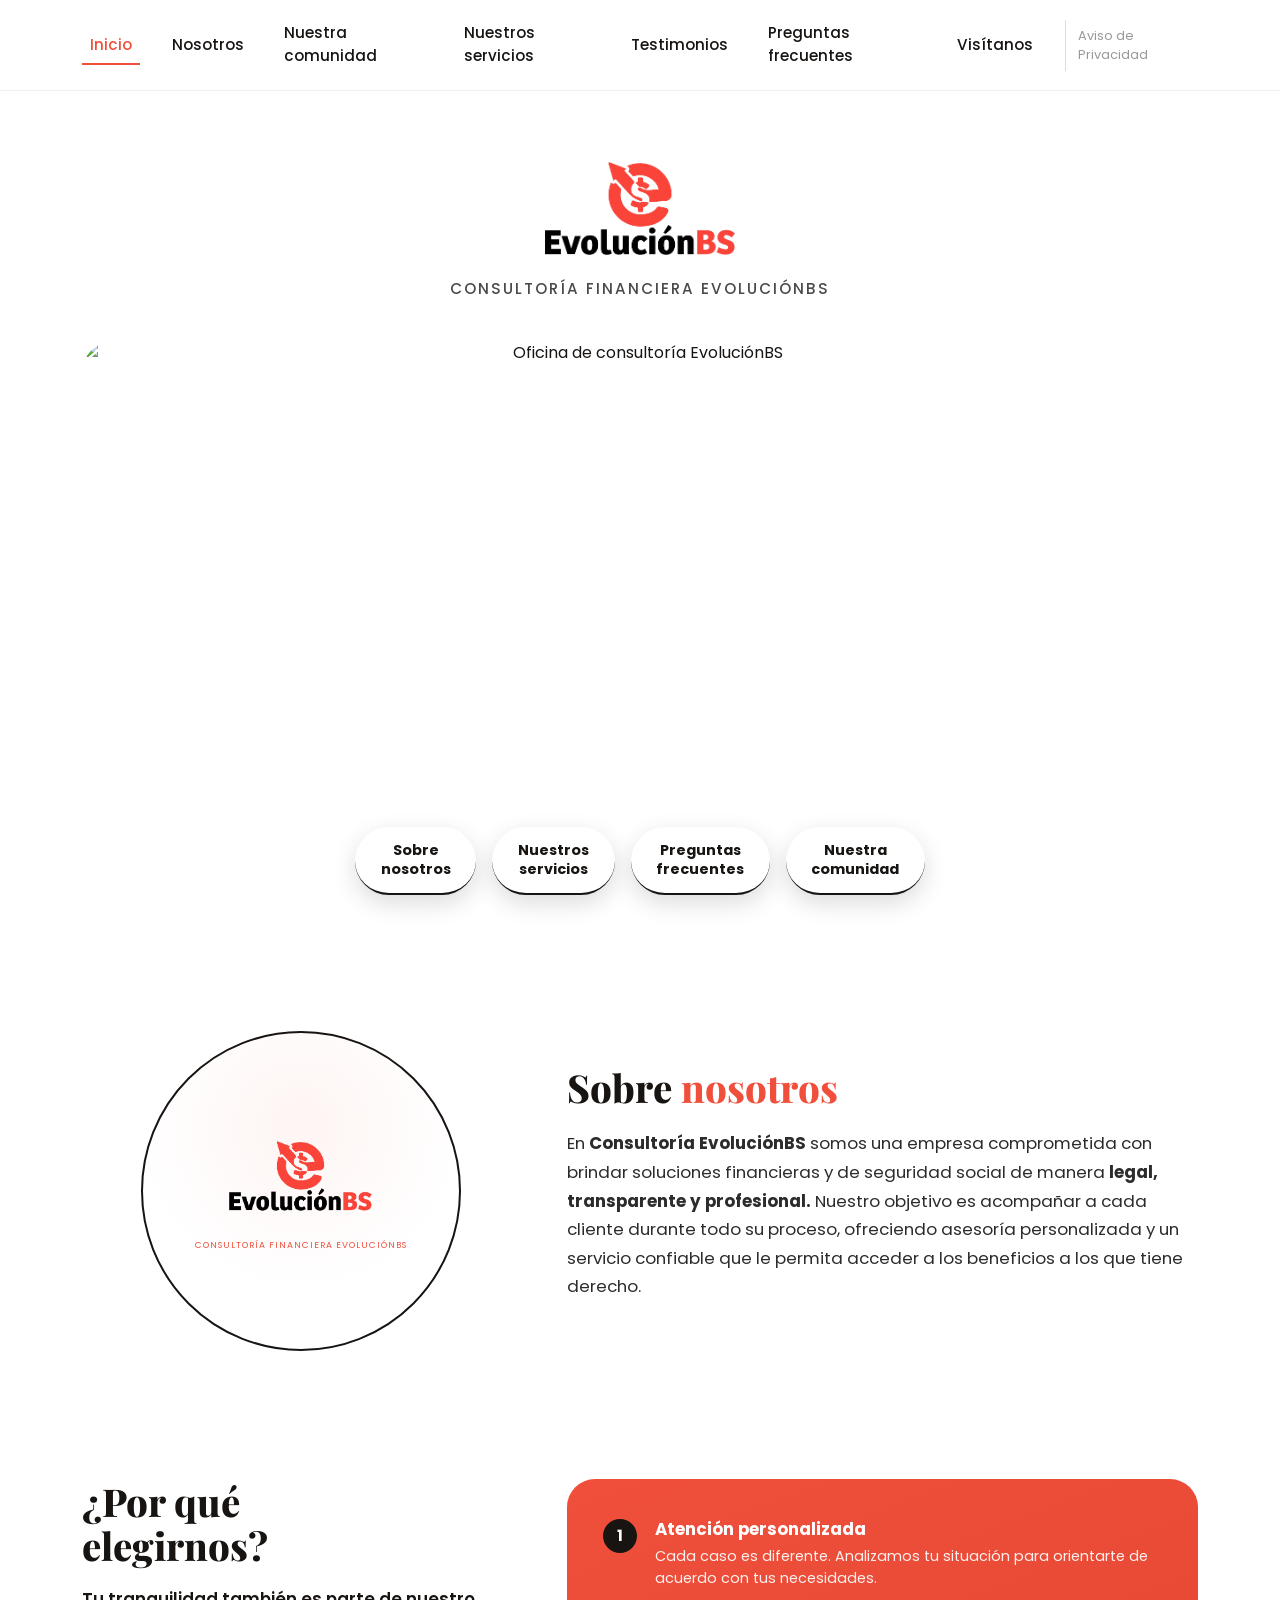
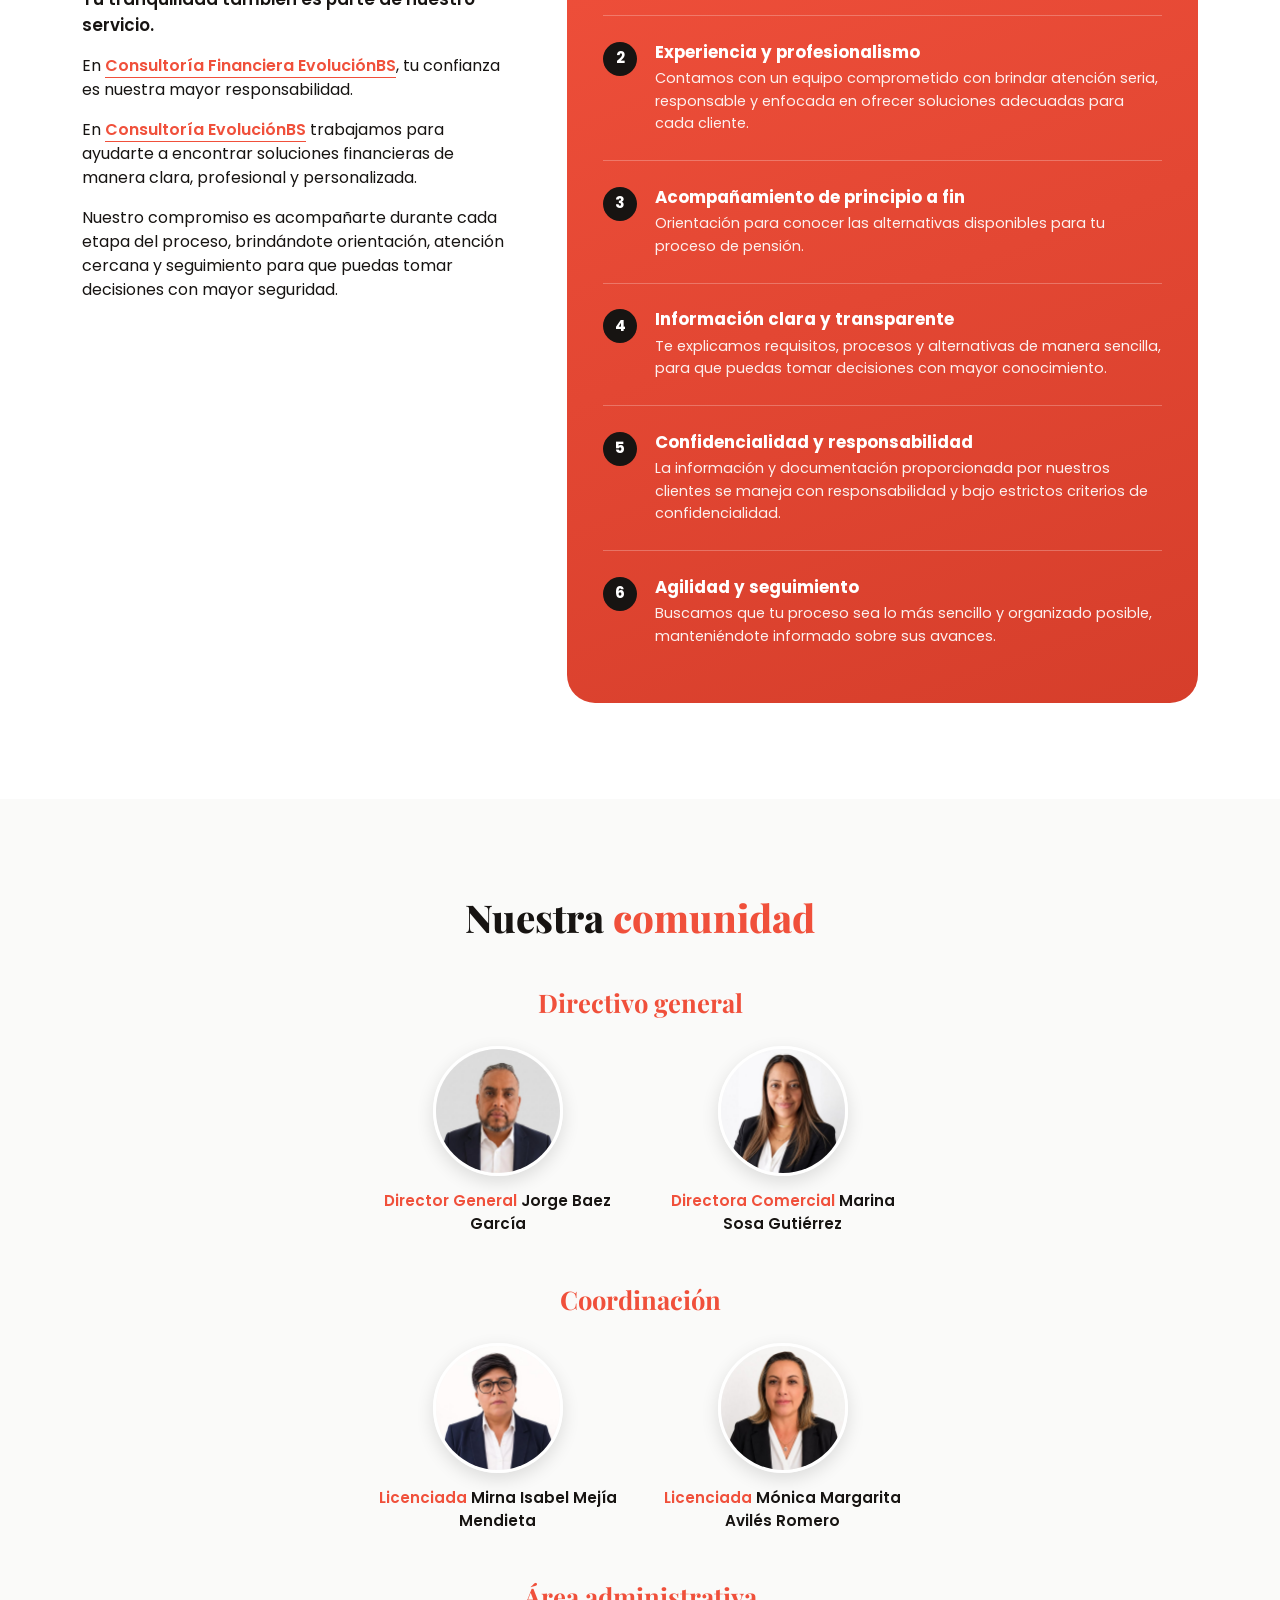
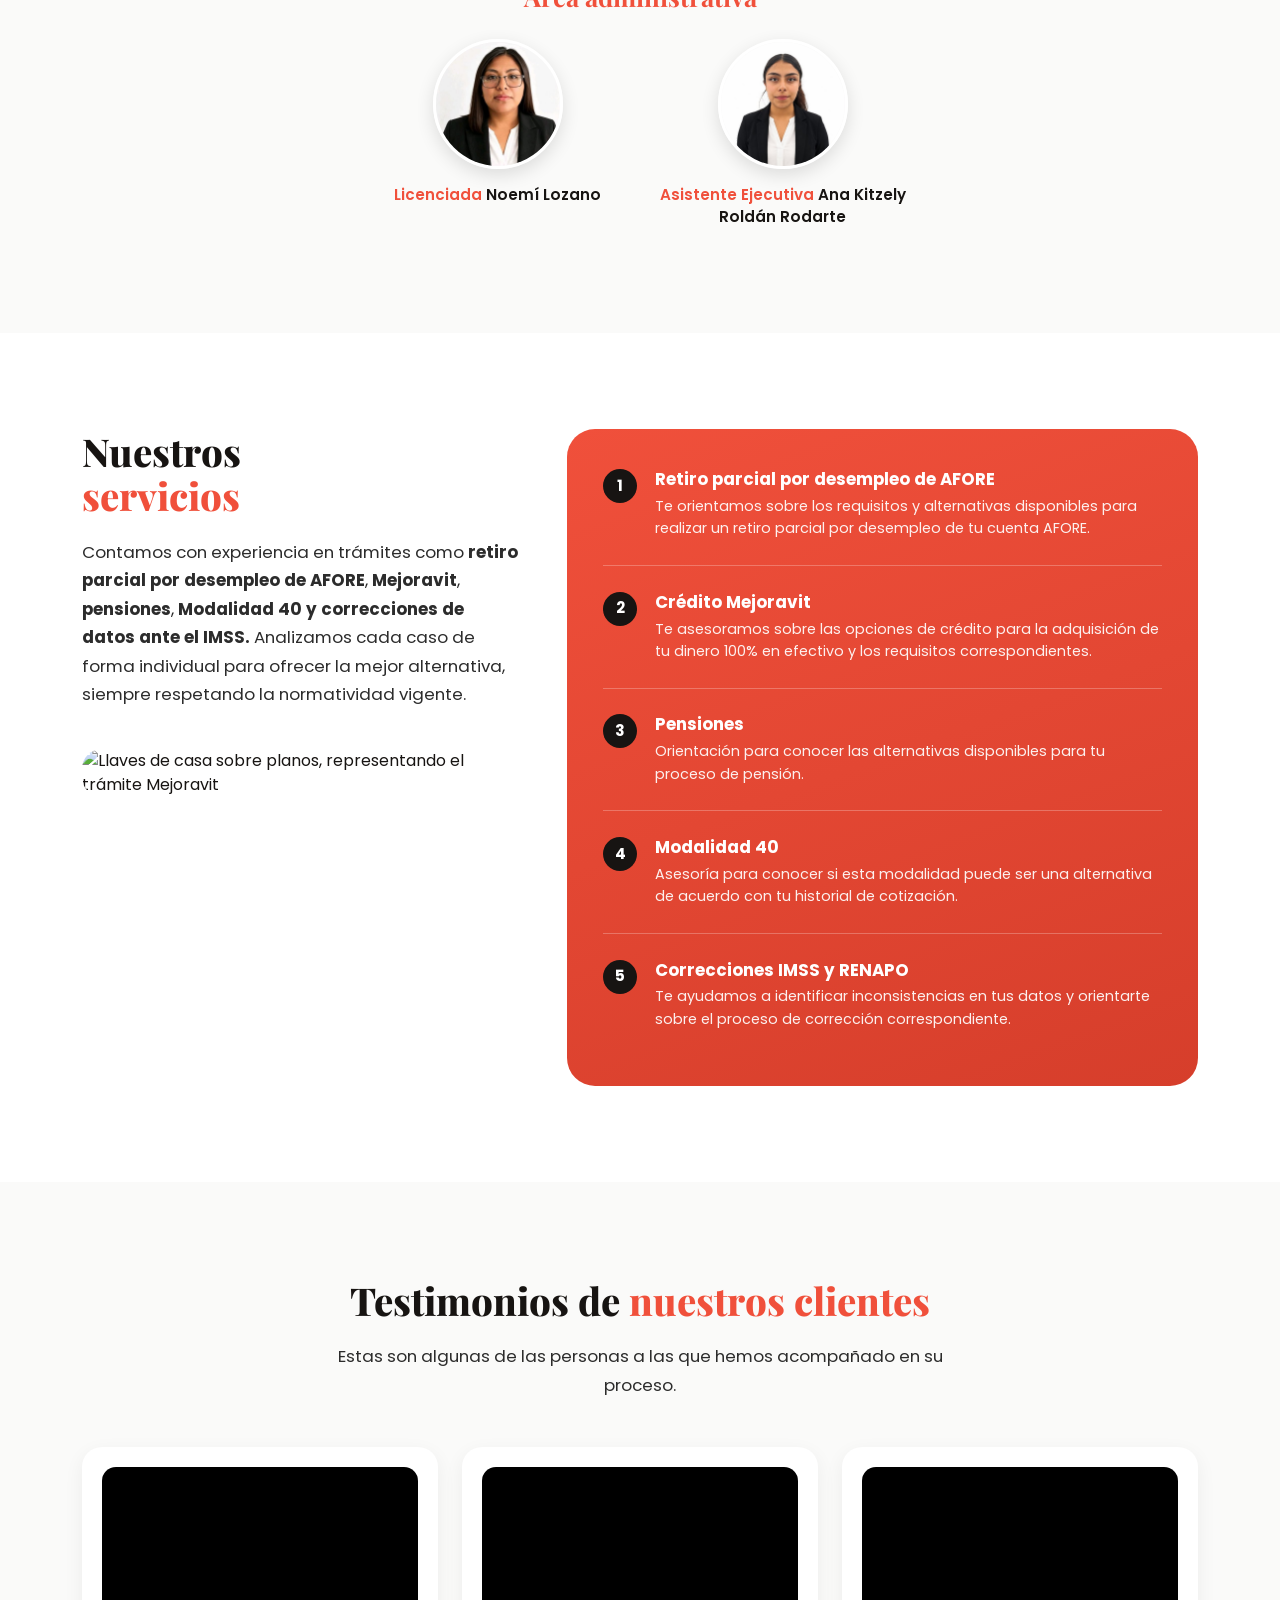
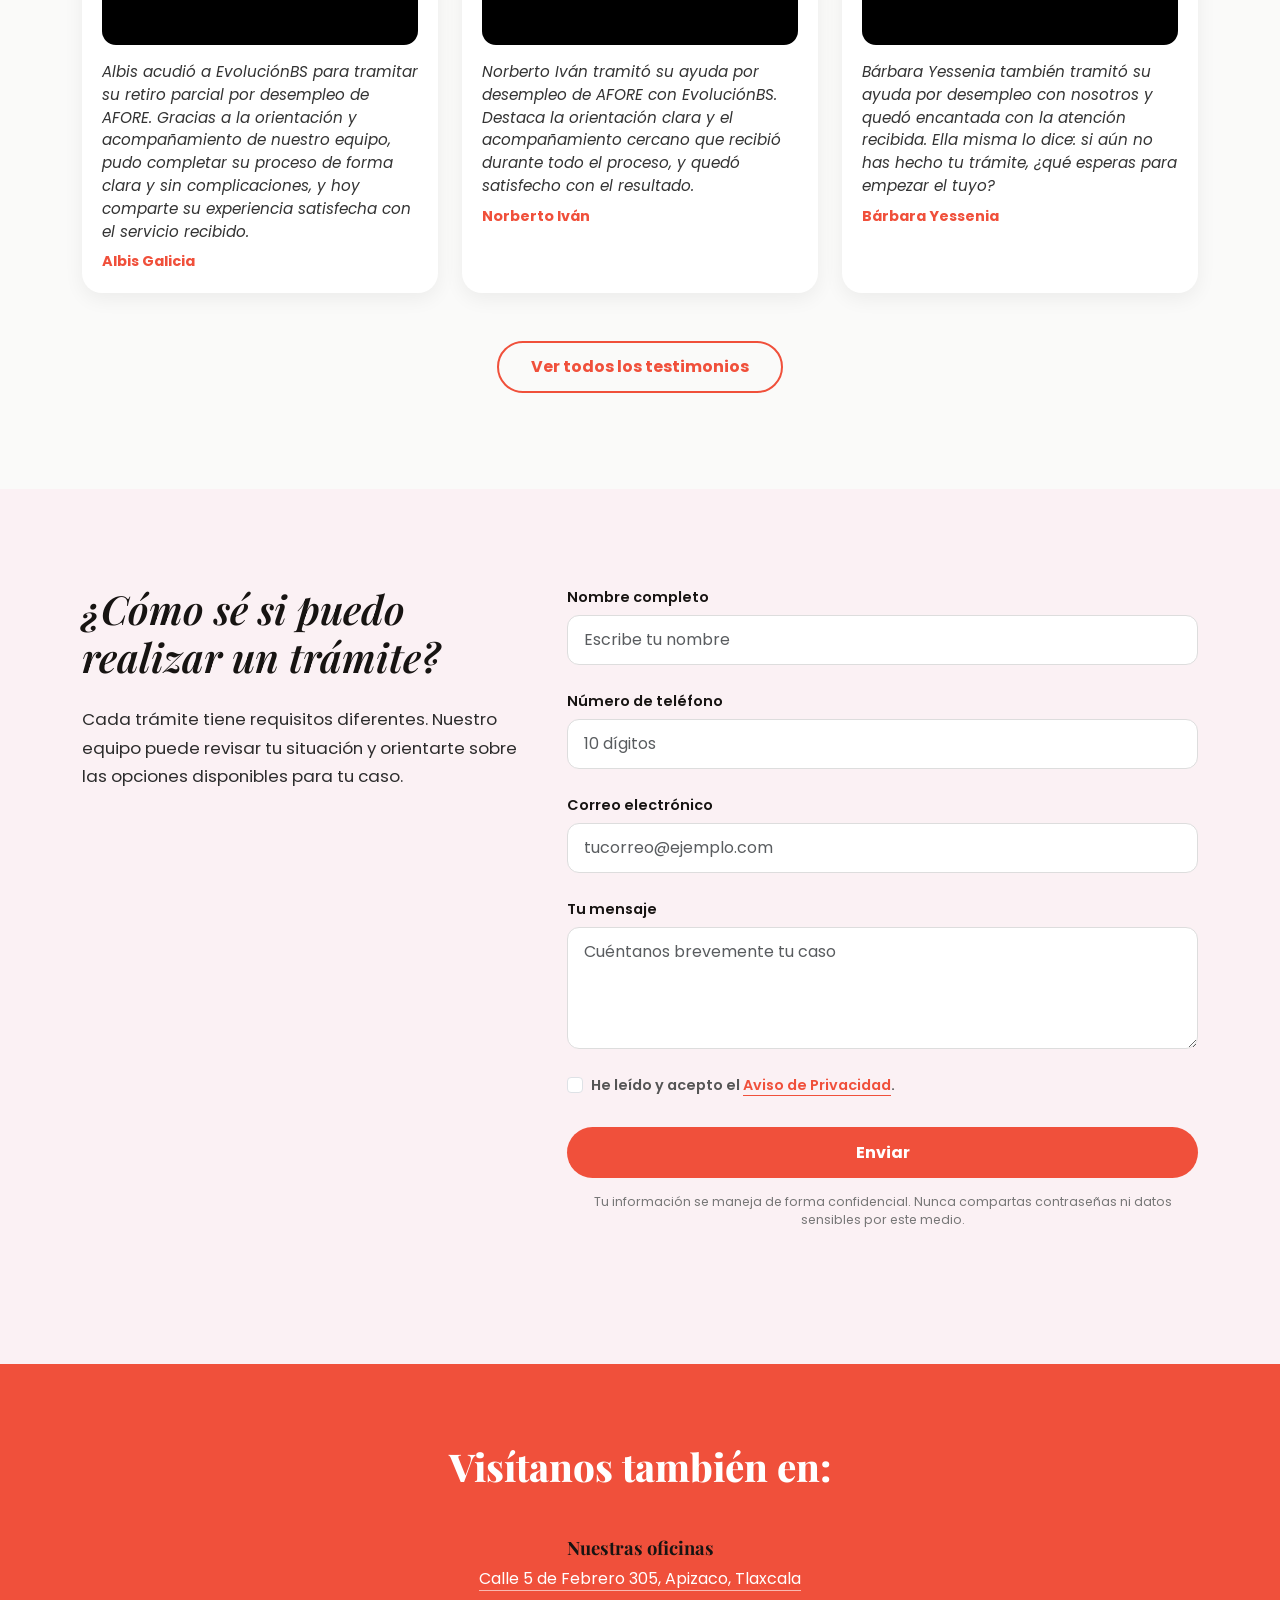
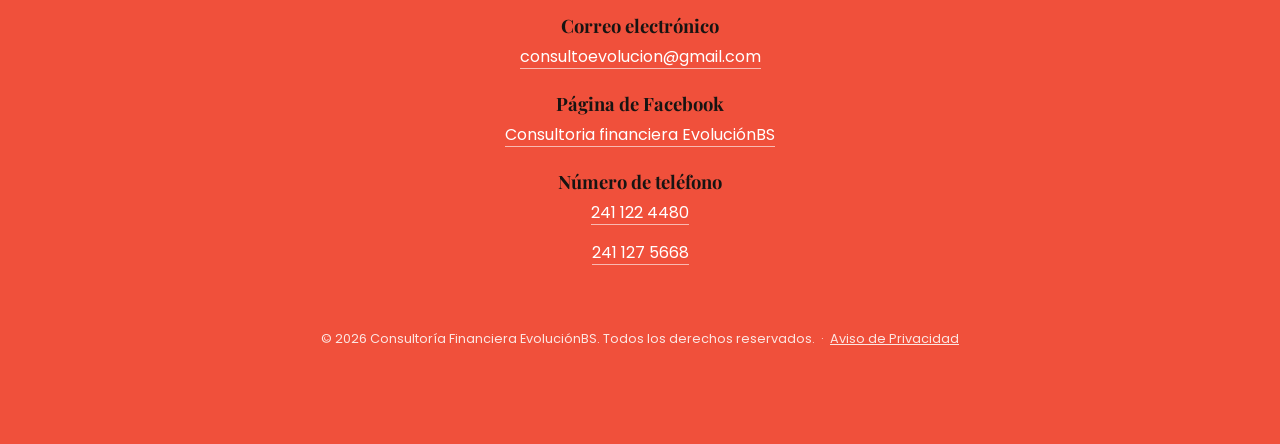
==== commit 5010e3fd: "videos de testimonios Youtube" ====
--- a/index.html
+++ b/index.html
@@ -311,7 +311,7 @@
 }
 .evo-testimonial-media {
   width: 100%;
-  aspect-ratio: 16 / 10;
+  aspect-ratio: 16 / 9;
   border-radius: 14px;
   overflow: hidden;
   margin-bottom: 1rem;
@@ -321,6 +321,19 @@
   width: 100%;
   height: 100%;
   object-fit: cover;
+  display: block;
+}
+.evo-testimonial-media--yt {
+  aspect-ratio: 16 / 9;
+  position: relative;
+  background: #000;
+}
+.evo-testimonial-media--yt iframe {
+  position: absolute;
+  inset: 0;
+  width: 100%;
+  height: 100%;
+  border: 0;
   display: block;
 }
 .evo-placeholder-media {
@@ -382,6 +395,21 @@
   transition: background 0.2s ease;
 }
 .evo-btn-submit:hover { background: var(--evo-red-dark); color: var(--evo-white); }
+.evo-btn-outline {
+  display: inline-block;
+  background: transparent;
+  color: var(--evo-red);
+  font-weight: 700;
+  border: 2px solid var(--evo-red);
+  border-radius: 999px;
+  padding: 0.75rem 2rem;
+  text-decoration: none;
+  transition: background 0.2s ease, color 0.2s ease;
+}
+.evo-btn-outline:hover {
+  background: var(--evo-red);
+  color: var(--evo-white);
+}
 .evo-form-note {
   font-size: 0.78rem;
   color: #777;
@@ -688,10 +716,17 @@
 
 <!-- ============ TESTIMONIOS ============ -->
 <!--
-  CÓMO AGREGAR UN TESTIMONIO NUEVO:
-  Dentro de la sección de abajo, busca los bloques de ejemplo comentados
-  (marcados como "TESTIMONIOS DE EJEMPLO") y sigue las instrucciones que
-  están justo ahí, dentro de la etiqueta <div class="row ...">.
+  COMO AGREGAR UN VIDEO TESTIMONIO NUEVO (via YouTube):
+  1. Sube el video a YouTube como "No listado" (ver instrucciones-youtube.md).
+  2. Copia el ID del video (la parte despues de "v=" en la URL de YouTube).
+  3. Copia una de las tarjetas de abajo que digan PEGA_AQUI_TU_ID_DE_YOUTUBE
+     y reemplaza esa parte por el ID real, dentro del src del iframe:
+     src="https://www.youtube.com/embed/TU_ID_AQUI"
+  4. Cambia la cita y el nombre del cliente.
+  5. Si ya tienes mas de 3 testimonios en total, agrega los videos extra
+     directamente en la pagina testimonios.html (la pagina "ver todos"),
+     no aqui. Aqui en el Inicio solo deben quedar los 3 mas recientes o
+     los que quieras destacar.
 -->
 <section id="testimonios" class="evo-section evo-section-alt">
   <div class="container-xl">
@@ -702,36 +737,18 @@
       </p>
     </div>
 
-    <div class="row g-4 justify-content-center">
-      <!--
-        TESTIMONIOS DE EJEMPLO (ocultos hasta tener más casos reales).
-        Instrucciones: cuando tengas otro testimonio (foto o video), copia
-        uno de estos bloques comentados un poco más abajo, complétalo con
-        los datos reales, y elimina las marcas de comentario que lo envuelven
-        para que se muestre. Si terminas con 3 o más tarjetas en total,
-        cambia col-md-6 col-lg-5 por col-md-4 en todas, para que se repartan
-        bien en la fila.
-
-        <div class="col-md-4">
-          <div class="evo-testimonial-card">
-            <div class="evo-testimonial-media evo-placeholder-media">
-              <svg viewBox="0 0 24 24" width="36" height="36" fill="none" stroke="currentColor" stroke-width="1.5"><rect x="3" y="6" width="18" height="13" rx="2"/><circle cx="12" cy="12.5" r="3.2"/><path d="M8 6l1.5-2h5L16 6"/></svg>
-              <span>Sube aquí la foto del testimonio</span>
-            </div>
-            <p class="evo-testimonial-quote">Escribe aquí la cita o comentario del cliente.</p>
-            <p class="evo-testimonial-name">Nombre del cliente</p>
-          </div>
-        </div>
-      -->
-
-      <!-- Testimonio real: Albis Galicia (video) -->
-      <div class="col-md-6 col-lg-5">
+    <div class="row g-4">
+      <!-- Testimonio 1: Albis Galicia (video de YouTube) -->
+      <div class="col-md-4">
         <div class="evo-testimonial-card">
-          <div class="evo-testimonial-media">
-            <video controls preload="metadata" poster="media/testimonios/albis-galicia-portada.jpg">
-              <source src="media/testimonios/albis-galicia.mp4" type="video/mp4">
-              Tu navegador no soporta la reproducción de video.
-            </video>
+          <div class="evo-testimonial-media evo-testimonial-media--yt">
+            <iframe
+              src="https://www.youtube.com/embed/Ov4oU7_41sM"
+              title="Testimonio de Albis Galicia - EvoluciónBS"
+              frameborder="0"
+              allow="accelerometer; autoplay; clipboard-write; encrypted-media; gyroscope; picture-in-picture"
+              allowfullscreen>
+            </iframe>
           </div>
           <p class="evo-testimonial-quote">
             Albis acudió a EvoluciónBS para tramitar su retiro parcial por desempleo de AFORE.
@@ -743,18 +760,43 @@
         </div>
       </div>
 
-      <!--
-        <div class="col-md-4">
-          <div class="evo-testimonial-card">
-            <div class="evo-testimonial-media evo-placeholder-media">
-              <svg viewBox="0 0 24 24" width="36" height="36" fill="none" stroke="currentColor" stroke-width="1.5"><rect x="3" y="6" width="18" height="13" rx="2"/><circle cx="12" cy="12.5" r="3.2"/><path d="M8 6l1.5-2h5L16 6"/></svg>
-              <span>Sube aquí la foto del testimonio</span>
-            </div>
-            <p class="evo-testimonial-quote">Escribe aquí la cita o comentario del cliente.</p>
-            <p class="evo-testimonial-name">Nombre del cliente</p>
+      <!-- Testimonio 2: Norberto Iván (video de YouTube) — falta pegar el ID -->
+      <div class="col-md-4">
+        <div class="evo-testimonial-card">
+          <div class="evo-testimonial-media evo-testimonial-media--yt">
+            <iframe
+              src="https://www.youtube.com/embed/sg2Um136puo"
+              title="Testimonio de Norberto Iván - EvoluciónBS"
+              frameborder="0"
+              allow="accelerometer; autoplay; clipboard-write; encrypted-media; gyroscope; picture-in-picture"
+              allowfullscreen>
+            </iframe>
           </div>
+          <p class="evo-testimonial-quote">Norberto Iván tramitó su ayuda por desempleo de AFORE con EvoluciónBS. Destaca la orientación clara y el acompañamiento cercano que recibió durante todo el proceso, y quedó satisfecho con el resultado.</p>
+          <p class="evo-testimonial-name">Norberto Iván</p>
         </div>
-      -->
+      </div>
+
+      <!-- Testimonio 3: Bárbara Yessenia (video de YouTube) — falta pegar el ID -->
+      <div class="col-md-4">
+        <div class="evo-testimonial-card">
+          <div class="evo-testimonial-media evo-testimonial-media--yt">
+            <iframe
+              src="https://www.youtube.com/embed/wY3uJBz8jPE"
+              title="Testimonio de Bárbara Yessenia - EvoluciónBS"
+              frameborder="0"
+              allow="accelerometer; autoplay; clipboard-write; encrypted-media; gyroscope; picture-in-picture"
+              allowfullscreen>
+            </iframe>
+          </div>
+          <p class="evo-testimonial-quote">Bárbara Yessenia también tramitó su ayuda por desempleo con nosotros y quedó encantada con la atención recibida. Ella misma lo dice: si aún no has hecho tu trámite, ¿qué esperas para empezar el tuyo?</p>
+          <p class="evo-testimonial-name">Bárbara Yessenia</p>
+        </div>
+      </div>
+    </div>
+
+    <div class="text-center mt-5">
+      <a href="testimonios.html" class="btn evo-btn-outline">Ver todos los testimonios</a>
     </div>
   </div>
 </section>
